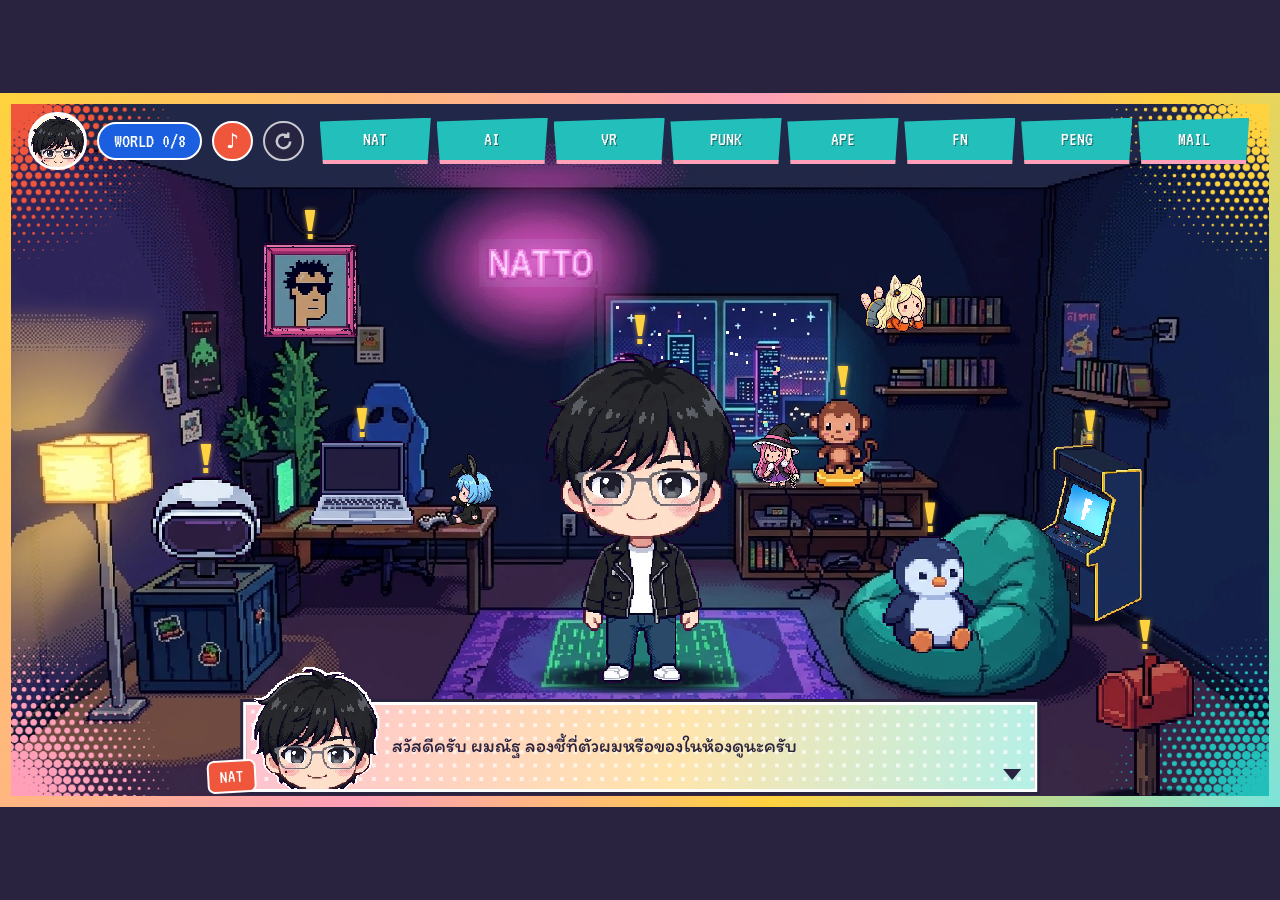
==== index.html @ f814a8f0 "Publish Natto Worlds portfolio Co-Authored-By: Claude Opus 5.5 <noreply@anthropic.com>" ====
<!doctype html><html lang="th"><head><meta charset="utf-8"><meta name="description" content="Natto Worlds พอร์ตโฟลิโอของณัฐวุฒิ กวางขุนทศ 3D Artist และ AI Creative ในรูปแบบห้องพิกเซลอาร์ต"><meta property="og:title" content="Natto Worlds"><meta property="og:description" content="พอร์ตโฟลิโอของณัฐ 3D Artist และ AI Creative"><meta property="og:image" content="https://nattawoot-kw.github.io/assets/pixel/room.jpg"><meta property="og:url" content="https://nattawoot-kw.github.io/"><meta name=viewport content="width=device-width,initial-scale=1,viewport-fit=cover"><style>:root{color-scheme:light;box-sizing:border-box;padding-top:env(safe-area-inset-top,0px);padding-bottom:env(safe-area-inset-bottom,0px)}html{scroll-padding-top:env(safe-area-inset-top,0px)}body{margin:0;padding:0;font:14px -apple-system,BlinkMacSystemFont,sans-serif;background:#fff;color:#000}img{max-width:100%}[hidden]:not([hidden=until-found i]){display:none!important}</style>
<title>Natto Worlds</title>
<link rel="preconnect" href="https://fonts.googleapis.com"><link rel="preconnect" href="https://fonts.gstatic.com" crossorigin><link rel="preload" as="image" href="assets/pixel/room.webp" fetchpriority="high">
<link rel="stylesheet" href="https://fonts.googleapis.com/css2?family=Pixelify+Sans:wght@500;700&family=VT323&family=Itim&family=Kanit:wght@400&display=swap">
<style>
/* Layout: one pixel room that never scrolls, dressed like a pastel visual novel: halftone frame, sticker tags, grid-paper menus. */
:root{
  color-scheme:light;
  --ink:#2a2340; --cream:#fff8e6; --grid:#ffe98f; --pink:#ff9fb8; --mint:#7fe3d8; --teal:#22bfbb; --sun:#ffd23f; --coral:#f0563c; --blue:#1a5fe0; --a:#22bfbb;
  --f-pixel:"Pixelify Sans","Itim",sans-serif; --f-tiny:"VT323","Itim",monospace; --f-ui:"Itim","Kanit",system-ui,sans-serif;
}
[data-world="about"]{--a:#1a5fe0}
[data-world="unity"]{--a:#17a58f}
[data-world="punk"]{--a:#e0348c}
[data-world="ape"]{--a:#d98a00}
[data-world="fn"]{--a:#1a5fe0}
[data-world="peng"]{--a:#17a58f}
[data-world="ai"]{--a:#f0563c}
[data-world="mail"]{--a:#e0348c}

*{box-sizing:border-box}
html,body{height:100%}
body{margin:0; background:var(--ink); color:var(--ink); font:400 15px/1.45 var(--f-ui); overflow:hidden; display:grid; place-items:center}
button{font:inherit; color:inherit; background:none; border:0; padding:0; cursor:pointer}
img,video{display:block; max-width:100%}
h1,h2,h3,p,ul,ol,figure{margin:0; padding:0}
ul,ol{list-style:none}
:focus-visible{outline:3px solid var(--blue); outline-offset:2px}
.sr{position:absolute; width:1px; height:1px; overflow:hidden; clip-path:inset(50%); white-space:nowrap}

/* ---------- room ---------- */
.screen{position:relative; width:min(100vw,calc(100dvh*1376/768)); aspect-ratio:1376/768; max-width:100%; container-type:inline-size}
.stage{position:absolute; inset:0; overflow:hidden; container-type:inline-size; background:var(--ink)}
.room{width:100%; height:100%; image-rendering:pixelated}
#things{position:absolute; inset:0; z-index:3; pointer-events:none}
#things .thing{pointer-events:auto}
.cam{position:absolute; inset:0; transform-origin:0 0; transition:transform .55s cubic-bezier(.3,.8,.3,1)}
.frame{position:absolute; inset:0; z-index:4; pointer-events:none; border:.9cqw solid; border-image:linear-gradient(120deg,var(--sun),var(--pink) 45%,var(--sun) 70%,var(--mint)) 1}
.dots{position:absolute; inset:0; pointer-events:none;
  background:var(--ht-tl) 0 0/15cqw 15cqw no-repeat,var(--ht-tr) 100% 0/15cqw 15cqw no-repeat,var(--ht-bl) 0 100%/15cqw 15cqw no-repeat,var(--ht-br) 100% 100%/15cqw 15cqw no-repeat}
.thing{position:absolute; left:calc(var(--x)/1280*100%); bottom:calc((1 - var(--y)/714.4)*100%); width:calc(var(--w)/1280*100%); transform:translateX(-50%); z-index:calc(var(--z,1))}
.thing:hover,.thing:focus-visible,.thing.on{z-index:6}
.thing .art{display:block; width:100%; height:auto; image-rendering:pixelated; transform-origin:50% 100%}
.thing:hover .body,.thing:focus-visible .body,.thing.on .body{animation:hop .42s steps(1) 1; filter:drop-shadow(2px 0 0 #fff) drop-shadow(-2px 0 0 #fff) drop-shadow(0 2px 0 #fff) drop-shadow(0 -2px 0 #fff)}
@keyframes hop{0%{transform:none}25%{transform:scale(1.08,.88)}55%{transform:scale(.95,1.1) translateY(-9%)}80%{transform:scale(1.03,.97)}100%{transform:none}}
.tag{position:absolute; left:50%; bottom:calc(100% + .6cqw); transform:translateX(-50%) rotate(-2deg); background:var(--coral); color:#fff; border:3px solid #fff; box-shadow:0 3px 0 var(--ink); border-radius:9px; font:400 max(16px,1.5cqw)/1.1 var(--f-tiny); padding:.3em .7em; white-space:nowrap; opacity:0; pointer-events:none}
.tag small{display:block; font:400 max(11px,.9cqw)/1.2 var(--f-ui)}
.thing:hover .tag,.thing:focus-visible .tag,.thing.on .tag{opacity:1}
.cam.zoom .thing.on .tag{opacity:0}
.thing.edge-r .tag{left:auto; right:0; transform:rotate(-2deg)}
.thing.edge-l .tag{left:0; transform:rotate(-2deg)}
.screen-ai{position:absolute; left:14%; right:14%; top:11%; height:53%; display:grid; place-items:center; font:700 max(14px,2.3cqw)/1 var(--f-pixel); color:var(--mint); opacity:0}
.thing:hover .screen-ai,.thing:focus-visible .screen-ai,.thing.on .screen-ai{opacity:1}
.hero{--z:3}
.thing[data-id="peng"]{--z:3}
.doll{position:absolute; left:calc(var(--x)/1280*100%); bottom:calc((1 - var(--y)/714.4)*100%); width:calc(var(--w)/1280*100%); height:auto; translate:-50% 0; z-index:2; pointer-events:none; image-rendering:pixelated}
.bag{position:absolute; left:73.765%; top:58.854%; width:9.884%; height:auto; z-index:2; pointer-events:none; image-rendering:pixelated}
/* seat objects in the room: floor shadows, room-matched light, mailbox mounted on the wall without its post */
.thing[data-id="fn"]::before,.thing[data-id="about"]::before,.thing[data-id="mail"]::before{content:""; position:absolute; left:-10%; right:-10%; bottom:-4%; height:11%; z-index:-1; pointer-events:none; background:radial-gradient(closest-side,#07071ad9 55%,#07071a00)}
.thing[data-id="mail"] .art{filter:brightness(.82) saturate(.9)}
.thing:focus{outline:none}
.body{position:relative; display:block; transform-origin:50% 100%}
.hero .frames{position:relative}
.lids{position:absolute; inset:0; pointer-events:none}
.hero .lids{animation:headbob 1.4s steps(1) infinite}
@keyframes headbob{0%{transform:none}25%{transform:translateY(.53%)}50%{transform:translateY(1.06%)}75%{transform:translateY(.53%)}}
.lid{position:absolute; left:var(--l); top:var(--t); width:var(--w); height:var(--h); background:var(--lid); border-bottom:max(1px,.17cqw) solid var(--ink); opacity:0; animation:wink var(--blink,3.7s) steps(1) infinite}
@keyframes wink{0%,90%,95%,100%{opacity:0}91%,94%{opacity:1}}
.thing[data-id="peng"]{--lid:#d7e8f8; --blink:3.3s; --fidget:waddle; --beat:1.2s}
.thing[data-id="ape"]{--lid:#eaa181; --blink:4.3s; --fidget:sway; --beat:1.4s}
.thing[data-id="about"]{--lid:#fbdcc8; --blink:3.9s; --fidget:bob; --beat:1.4s}
.thing[data-id="unity"]{--fidget:float; --beat:1.4s}
.thing[data-id="punk"]{--fidget:swing; --beat:1.4s}
.thing[data-id="punk"] .body{transform-origin:50% 0}
.thing[data-id="about"] .lid{border-radius:0 0 50% 50%/0 0 70% 70%}
.thing[data-id="fn"]{--fidget:rattle; --beat:.7s}
.thing[data-id="mail"]{--fidget:wobble; --beat:1.4s}
/* when the camera lands, each object fidgets in its own way */
.cam.zoom .thing.on .body{animation:hop .42s steps(1) 1,var(--fidget,bob) var(--beat,1.4s) steps(1) .42s infinite}
@keyframes bob{0%{transform:none}25%{transform:scale(1.015,.975)}50%{transform:scale(1.03,.95)}75%{transform:scale(1.015,.975)}}
@keyframes waddle{0%{transform:rotate(-5deg) scale(1.02,.97)}25%{transform:translateY(-4%)}50%{transform:rotate(5deg) scale(1.02,.97)}75%{transform:translateY(-4%)}}
@keyframes sway{0%{transform:rotate(-3deg) scale(1.02,.97)}25%{transform:none}50%{transform:rotate(3deg) scale(1.02,.97)}75%{transform:none}}
@keyframes float{0%{transform:none}25%{transform:translateY(-3%)}50%{transform:translateY(-6%)}75%{transform:translateY(-3%)}}
@keyframes swing{0%{transform:rotate(-2deg)}25%{transform:none}50%{transform:rotate(2deg)}75%{transform:none}}
@keyframes rattle{0%{transform:none}25%{transform:translateX(-.8%)}50%{transform:none}75%{transform:translateX(.8%)}}
@keyframes wobble{0%{transform:rotate(-3deg)}25%{transform:none}50%{transform:rotate(3deg)}75%{transform:none}}
.hero .frames{display:block; overflow:hidden}
.hero .frames img{width:400%; height:auto; max-width:none; image-rendering:pixelated; animation:idle 1.4s steps(4) infinite}
@keyframes idle{to{transform:translateX(-100%)}}

/* living room: neon breath, city lights, the lamp switch and the sign that must not be touched */
.fx{position:absolute; inset:0; z-index:2; pointer-events:none}
.crop{position:absolute; background-image:url(assets/pixel/room.webp); background-repeat:no-repeat; image-rendering:pixelated}
.neon{mix-blend-mode:screen; animation:neon 5s ease-in-out infinite}
.halo{position:absolute; left:32%; top:12%; width:20%; height:24%; background:radial-gradient(closest-side,#ff5fd0a6,#ff5fd000); mix-blend-mode:screen; animation:neon 5s ease-in-out infinite}
@keyframes neon{0%,100%{opacity:.25}45%{opacity:1}50%{opacity:.55}54%{opacity:1}}
.tw{position:absolute; animation:tw var(--d) steps(1) var(--o) infinite}
.star{width:.22%; height:.4%; background:#fff; animation-name:star; animation-timing-function:ease-in-out}
@keyframes tw{0%,100%{opacity:1}60%{opacity:.1}}
@keyframes star{0%,100%{opacity:.15}50%{opacity:1}}
/* the floor lamp's light on the wall: soft-edged and slowly swaying, it breathes in opacity to draw the eye to the switch */
.lampfx{position:absolute; inset:0; z-index:2; pointer-events:none; mix-blend-mode:screen; filter:blur(.7cqw); transform-origin:7.4% 52.5%; animation:lampsway 6s ease-in-out infinite}
.lampfx i{position:absolute; inset:0; clip-path:var(--c); background:radial-gradient(ellipse 24% 42% at 7.4% 52.5%,#ffc76ee0,#ff9d3c70 55%,#ff9d3c00); opacity:.45; animation:lampbreathe 4.4s ease-in-out infinite}
.l-up{--c:polygon(0 30.6%,12% 31.4%,6.8% 47.6%,0 48.2%)}
.l-dn{--c:polygon(5.2% 58.2%,8.6% 58.8%,1.6% 82%,0 84%,0 65%)}
@keyframes lampsway{0%,100%{transform:rotate(-1.6deg)}50%{transform:rotate(1.6deg) scale(1.02)}}
@keyframes lampbreathe{0%,100%{opacity:.25}50%{opacity:.65}}
.cam.off .lampfx{display:none}
.dark-room{position:absolute; inset:0; z-index:4; background:#02030f; opacity:0; pointer-events:none; --m:radial-gradient(ellipse 10% 11% at 42.2% 24%,#0000 62%,#000); -webkit-mask:var(--m); mask:var(--m)}
.cam.off .dark-room{opacity:.96}
/* in the dark a note stays by the lamp until the visitor switches it back on */
.lamp-hint{display:none; position:absolute; z-index:5; left:1.8%; bottom:55%; max-width:27%; padding:.45em .75em; background:var(--sun); color:var(--ink); border:2px solid #fff; border-radius:8px; font:400 max(12px,1.35cqw)/1.25 var(--f-ui); pointer-events:none; animation:hintglow 2.4s ease-in-out infinite}
.lamp-hint::after{content:""; position:absolute; left:22%; top:100%; border-inline:7px solid #0000; border-top:9px solid var(--sun)}
.cam.off .lamp-hint{display:block}
@keyframes hintglow{0%,100%{opacity:1; box-shadow:0 0 0 0 #ffd23f00}50%{opacity:.82; box-shadow:0 0 1.6cqw .2cqw #ffd23f99}}
#lamp:focus-visible{outline:none}
.hot{position:absolute; z-index:6; padding:0; background:none; border:0; cursor:pointer}
.tears{display:none; position:absolute; inset:0; pointer-events:none}
.tears i{position:absolute; top:46%; width:5%; height:5%; background:#7fd4ff; box-shadow:0 0 0 1px #1a5fe0; animation:tear .9s steps(5) infinite}
.tears i:first-child{left:27%}
.tears i:last-child{left:68%; animation-delay:.35s}
@keyframes tear{from{transform:none; opacity:1}to{transform:translateY(320%); opacity:0}}
.hero.cry .tears{display:block}
/* moods: hand-drawn eyes and mouth over the sprite, which itself never changes */
.hero .lids::after,.vn-face::after,.hud .face::after{content:""; position:absolute; inset:0; image-rendering:pixelated; background:var(--mood,none) 0 0/100% 100% no-repeat; display:none}
:root[data-mood] .hero .lids::after,:root[data-mood] .vn-face::after,:root[data-mood] .hud .face::after{display:block}
:root[data-mood] .hero .lid{display:none}
:root[data-mood=joy]{--mood:url(assets/pixel/face-joy.png)}
:root[data-mood=cry]{--mood:url(assets/pixel/face-cry.png)}
:root[data-mood=shock]{--mood:url(assets/pixel/face-shock.png)}
:root[data-mood=scared]{--mood:url(assets/pixel/face-scared.png)}
:root[data-mood=scared] .hero .body{animation:rattle .24s steps(2) infinite}
/* eyes that watch the pointer, in layers: the sprite's eye with a clean white, then its iris sliding inside a mask of the eye opening, so it passes behind the lid */
.eyes{position:absolute; inset:0; pointer-events:none}
.vn-face .eyes{inset:auto; left:0; top:0; width:calc(178%*214/377); height:178%}
.eye{position:absolute; top:37.93%; height:7.16%; background:var(--w) 0 0/100% 100% no-repeat; image-rendering:pixelated}
.eye u{position:absolute; inset:0; -webkit-mask:var(--m) 0 0/100% 100% no-repeat; mask:var(--m) 0 0/100% 100% no-repeat}
.eye b{position:absolute; inset:0; background:var(--i) 0 0/100% 100% no-repeat; image-rendering:pixelated; transform:translate(calc(var(--ex,0)*var(--sx)),calc(var(--ey,0)*3.7%)); transition:transform .1s linear}
.eye.l{left:23.36%; width:19.63%; --sx:7.14%; --w:url(assets/pixel/eye-l.png); --i:url(assets/pixel/iris-l.png); --m:url(assets/pixel/mask-l.png)}
.eye.r{left:57.94%; width:20.56%; --sx:6.82%; --w:url(assets/pixel/eye-r.png); --i:url(assets/pixel/iris-r.png); --m:url(assets/pixel/mask-r.png)}
:root[data-mood] .eyes{display:none}
:root[data-mood=shock] .hero .body{animation:rattle .12s steps(2) infinite}
.snd.re{background:var(--ink); opacity:.75}
.snd.re svg{display:block; width:62%; height:62%; margin:auto}
#askRe{flex:none; width:34px; background:var(--ink); padding:0; display:grid; place-items:center; clip-path:none}
#askRe svg{width:18px; height:18px}
.vn-face::after{background-size:auto 178%}
.hud .face{position:relative}
.hud .face::after{background-size:auto 180%}
.hero.joy .body{animation:joy .5s steps(2) infinite}
@keyframes joy{50%{transform:translateY(-7%)}}
.ask{position:absolute; z-index:7; right:calc(50% + 8.5cqw); top:29%; width:min(44%,300px); display:grid; gap:8px; padding:10px 12px; background:#fff; color:var(--ink); border:3px solid var(--ink); box-shadow:0 4px 0 #2a234099; font-size:max(13px,1.25cqw); line-height:1.35}
.ask::after{content:""; position:absolute; left:100%; top:34%; border-block:7px solid #0000; border-left:11px solid var(--ink)}
.ask div{display:flex; gap:8px}
.ask button{flex:1; padding:5px 0 7px; color:#fff; font:400 max(15px,1.4cqw)/1 var(--f-tiny); clip-path:polygon(0 8%,100% 0,96% 100%,4% 100%)}
#askYes{background:var(--teal); box-shadow:inset 0 -3px 0 var(--sun)}
#askNo{background:var(--coral); box-shadow:inset 0 -3px 0 var(--ink)}
.boom{position:absolute; inset:0; z-index:9; display:grid; place-content:center; justify-items:center; gap:6px; overflow:hidden; background:#fff; animation:flash .5s steps(4) forwards; color:#fff; text-align:center}
@keyframes flash{to{background:#0a0614}}
.boom b{position:absolute; left:42.5%; top:24%; width:var(--s); height:var(--s); background:var(--c); animation:fly 1s cubic-bezier(.2,.7,.3,1) forwards}
@keyframes fly{to{transform:translate(var(--x),var(--y)) rotate(200deg); opacity:0}}
.boom h2{font:700 max(38px,7cqw)/1 var(--f-pixel); color:var(--coral); text-shadow:3px 3px 0 #fff; opacity:0; animation:over .3s .7s steps(3) forwards}
.boom p{font:400 max(16px,1.5cqw)/1 var(--f-tiny); opacity:0; animation:over .3s 2.9s steps(3) forwards}
.boom .tease{max-width:88%; font:400 max(15px,2cqw)/1.35 var(--f-ui); color:var(--sun); animation-delay:1.1s}
@keyframes over{to{opacity:1}}
.stage.shake{animation:shake .5s steps(8)}
@keyframes shake{20%{transform:translate(-1.2%,.8%)}40%{transform:translate(1.2%,-.9%)}60%{transform:translate(-.8%,-.6%)}80%{transform:translate(.8%,.6%)}}
/* ---------- HUD, menu, dialogue ---------- */
.topbar{position:absolute; z-index:6; left:2.2%; right:2.4%; top:2.6%; display:flex; align-items:center; gap:1.2cqw; transition:left .22s steps(6),right .22s steps(6)}
.hud{flex:none; display:flex; align-items:center; gap:.5em; font:400 max(17px,1.6cqw)/1 var(--f-tiny); color:#fff; pointer-events:none}
.hud .face{width:4.6cqw; height:4.6cqw; min-width:34px; min-height:34px; border-radius:50%; border:3px solid #fff; background:var(--cream) url(assets/pixel/hero.webp) 0 0/auto 180% no-repeat; image-rendering:pixelated; overflow:hidden}
.hud span{background:var(--blue); border:2px solid #fff; border-radius:99px; padding:.35em .7em}
.snd{pointer-events:auto; flex:none; width:3.2cqw; height:3.2cqw; min-width:30px; min-height:30px; padding:0; border-radius:50%; background:var(--coral); color:#fff; border:2px solid #fff; font:400 max(17px,1.6cqw)/1 var(--f-ui)}
.snd[aria-pressed="false"]{background:var(--ink); color:#fff; text-decoration:line-through}
.roster{flex:1; min-width:0; display:grid; grid-template-columns:repeat(8,minmax(0,1fr)); gap:.45cqw}
.roster button{position:relative; background:var(--teal); color:#fff; font:400 max(16px,1.55cqw)/1 var(--f-tiny); padding:.62em .1em .72em; white-space:nowrap; clip-path:polygon(0 8%,100% 0,97% 100%,3% 100%); box-shadow:inset 0 -4px 0 var(--pink); text-shadow:1px 1px 0 #0d6e6c}
.roster button:hover,.roster button.on{background:var(--blue); box-shadow:inset 0 -4px 0 var(--sun); text-shadow:none}
.say{position:absolute; z-index:4; left:50%; bottom:2.2%; transform:translateX(-50%); width:62%; min-height:7cqw; padding:.7cqw 3cqw .7cqw 11.4cqw; display:flex; align-items:center;
  border:3px solid #fff; box-shadow:0 0 0 3px var(--ink); font-size:max(14px,1.5cqw); line-height:1.4;
  background:radial-gradient(circle,#ffffffb0 22%,#0000 25%) 0 0/1.05cqw 1.05cqw,linear-gradient(100deg,#ffc2d1,#ffe5ad 55%,#b5f0e8); transition:left .22s steps(6)}
.vn-face{position:absolute; left:.6cqw; bottom:0; width:9.6cqw; height:9.6cqw; background:url(assets/pixel/hero.webp) 0 0/auto 178% no-repeat; image-rendering:pixelated; animation:none; filter:drop-shadow(2px 0 0 #fff) drop-shadow(-2px 0 0 #fff) drop-shadow(0 -2px 0 #fff); pointer-events:none}
.vn-name{position:absolute; right:calc(100% - 10px); bottom:-4px; transform:rotate(-3deg); background:var(--coral); color:#fff; border:2px solid #fff; border-radius:7px; font:400 max(16px,1.5cqw)/1 var(--f-tiny); padding:.25em .55em}
.vn-next{position:absolute; right:1cqw; bottom:.7cqw; border-top:.9cqw solid var(--ink); border-inline:.75cqw solid #0000; animation:blink 1s steps(2) infinite}
@keyframes blink{50%{opacity:0}}
.screen[data-side] .hud{display:none}
.screen[data-side="left"] .say{left:auto; right:1.5%; transform:none; width:calc(100% - max(43.2%,412px) - 3%)}
.screen[data-side="left"] .topbar{left:max(45%,420px)}
.screen[data-side="right"] .say{left:max(3.5%,44px); transform:none; width:calc(100% - max(43.2%,412px) - max(5%,58px))}
.screen[data-side="right"] .topbar{left:2.4%; right:max(45%,420px)}

/* ---------- menus: grid paper ---------- */
.panel{position:absolute; z-index:7; top:2.6%; bottom:2.6%; width:max(42%,400px); max-width:100%; container-type:size; color:var(--ink); display:flex; isolation:isolate; background:var(--ink); clip-path:var(--shape); transition:transform .22s steps(6),visibility .22s}
.panel::before,.panel::after{content:""; position:absolute; z-index:-1; clip-path:var(--shape)}
.panel::before{inset:3px; background:#fff}
.panel::after{inset:7px; background:linear-gradient(var(--grid) 1px,#0000 1px) 0 0/16px 16px,linear-gradient(90deg,var(--grid) 1px,#0000 1px) 0 0/16px 16px,var(--cream)}
.sheet{flex:1; min-width:0; min-height:0; display:flex; flex-direction:column; gap:8px; overflow:hidden auto; scrollbar-width:thin; padding-block:clamp(14px,3.6cqh,26px) clamp(12px,3.2cqh,24px)}
.panel.left{--shape:polygon(0 0,100% 18px,calc(100% - 38px) 100%,0 calc(100% - 14px)); left:1.2%; transform:translateX(-112%)}
.panel.right{--shape:polygon(0 18px,100% 0,100% calc(100% - 14px),38px 100%); right:1.2%; transform:translateX(112%)}
.panel.left .sheet{padding-inline:16px 50px}
.panel.right .sheet{padding-inline:50px 16px}
.panel:not(.open){visibility:hidden}
.panel.open{transform:none}
.panel header{display:grid; grid-template-columns:1fr auto; gap:0 10px; align-items:start; flex:none}
.panel .eyebrow{font:400 .95rem/1.2 var(--f-ui); color:var(--a)}
.panel h2{font:700 clamp(1.7rem,8cqw,2.4rem)/1 var(--f-pixel); color:var(--a); text-shadow:2px 2px 0 #fff,3px 3px 0 var(--ink); text-wrap:balance}
.close{grid-row:1/3; grid-column:2; font:400 1.25rem/1 var(--f-tiny); width:34px; height:34px; background:var(--coral); color:#fff; border:2px solid #fff; box-shadow:0 0 0 2px var(--ink)}
.lede{font-size:.95rem; line-height:1.4; flex:none}
.grid{display:grid; grid-template-columns:1fr 1fr; grid-auto-rows:minmax(0,1fr); gap:8px; flex:1 1 0; min-height:0}
.work{position:relative; overflow:hidden; background:var(--ink); text-align:left; min-height:0; filter:drop-shadow(0 3px 0 #2a234066)}
/* pixel frame per world: nine-slice, so corners keep their art at any tile shape */
.work::after{content:""; position:absolute; inset:0; pointer-events:none; border:clamp(16px,5.2cqmin,24px) solid; border-image:var(--frame) var(--cut); image-rendering:pixelated}
[data-world="about"]{--frame:url(assets/frames/about.webp); --cut:68}
[data-world="ai"]{--frame:url(assets/frames/ai.webp); --cut:72}
[data-world="ape"]{--frame:url(assets/frames/ape.webp); --cut:78}
[data-world="fn"]{--frame:url(assets/frames/fn.webp); --cut:62}
[data-world="peng"]{--frame:url(assets/frames/peng.webp); --cut:50}
[data-world="punk"]{--frame:url(assets/frames/punk.webp); --cut:58}
[data-world="unity"]{--frame:url(assets/frames/unity.webp); --cut:56}
.work video{opacity:0}
.work video.on{opacity:1}
/* the picture fills the frame opening edge to edge */
.work img,.work video{position:absolute; inset:clamp(15px,5cqmin,23px); width:calc(100% - 2*clamp(15px,5cqmin,23px)); height:calc(100% - 2*clamp(15px,5cqmin,23px)); max-width:none; object-fit:cover}
.work span{position:absolute; z-index:1; left:50%; bottom:2px; translate:-50% 0; max-width:calc(100% - 28px); overflow:hidden; text-overflow:ellipsis; white-space:nowrap; color:#fff; font-size:.8rem; line-height:1.3; padding:1px 3px; text-shadow:-1.5px 0 0 #000,1.5px 0 0 #000,0 -1.5px 0 #000,0 1.5px 0 #000,-1.5px -1.5px 0 #000,1.5px -1.5px 0 #000,-1.5px 1.5px 0 #000,1.5px 1.5px 0 #000}
.grid .work:first-child:nth-last-child(odd){grid-column:1/-1}
.work:hover{transform:rotate(-1deg)}
.work i{position:absolute; z-index:1; right:26px; top:26px; font:400 1rem/1 var(--f-tiny); font-style:normal; background:var(--coral); color:#fff; padding:3px 6px}
.pager{display:flex; flex:none; justify-content:center; align-items:center; gap:14px; font:400 1.2rem/1 var(--f-tiny)}
.pager button,.copy{background:var(--teal); color:#fff; font:400 1.3rem/1 var(--f-tiny); clip-path:polygon(0 8%,100% 0,96% 100%,4% 100%); box-shadow:inset 0 -4px 0 var(--pink)}
.pager button{width:44px; height:34px}
.pager button:disabled{opacity:.35; cursor:default}
.chips{display:flex; flex:none; flex-wrap:wrap; gap:5px}
.chips li{background:#fff; border:2px solid var(--ink); border-radius:99px; padding:0 9px; font-size:.82rem}
.draft{font-size:.8rem; opacity:.75; flex:none}
.tabs{display:grid; grid-template-columns:repeat(5,minmax(0,1fr)); gap:3px; flex:none}
.tabs button{padding:6px 1px 8px; font-size:.84rem; white-space:nowrap; background:var(--teal); color:#fff; clip-path:polygon(0 8%,100% 0,97% 100%,3% 100%); box-shadow:inset 0 -4px 0 var(--pink)}
.tabs button[aria-selected="true"]{background:var(--blue); box-shadow:inset 0 -4px 0 var(--sun)}
.tab{display:flex; flex-direction:column; gap:8px; flex:1 1 0; min-height:0}
/* character map: a blueprint data sheet; three columns so labels can never collide, lines measured from the rendered layout */
.cmap{position:relative; flex:1 1 0; min-height:0; display:grid; grid-template-columns:minmax(0,1fr) minmax(0,28%) minmax(0,1fr); gap:5px; padding:7px 8px; container-type:inline-size; overflow:hidden; box-shadow:0 0 0 2px var(--ink); color:#fff; background:linear-gradient(#ffffff2e 1px,#0000 1px) 0 0/100% 25%,linear-gradient(90deg,#ffffff2e 1px,#0000 1px) 0 0/12.5% 100%,linear-gradient(#ffffff14 1px,#0000 1px) 0 0/100% 5%,linear-gradient(90deg,#ffffff14 1px,#0000 1px) 0 0/2.5% 100%,#2b50a8}
.cmap>svg{position:absolute; inset:0; width:100%; height:100%; pointer-events:none}
.cmap polyline{fill:none; stroke:#fff; stroke-width:1.5; vector-effect:non-scaling-stroke}
.cmap .pt{position:absolute; width:5px; height:5px; translate:-50% -50%; border-radius:50%; background:#fff}
.cmap .tag{position:absolute; left:9px; top:5px; font:400 .85rem/1 var(--f-tiny); letter-spacing:.06em}
.figbox{position:relative; min-width:0; min-height:0}
.fig{position:absolute; inset:0; width:100%; height:100%; max-width:none; object-fit:contain; filter:drop-shadow(2px 0 #fff) drop-shadow(-2px 0 #fff) drop-shadow(0 2px #fff) drop-shadow(0 -2px #fff)}
.tl{position:relative; display:flex; flex-direction:column; justify-content:space-around; gap:4px; min-width:0; padding-top:12px}
.st{display:grid; grid-template-columns:auto minmax(0,1fr); gap:1px 5px; align-items:center; padding-bottom:3px; border-bottom:1.5px solid #fff; font-size:clamp(.66rem,3.1cqw,.78rem); line-height:1.2}
.st b{font-weight:400; font-size:clamp(.74rem,3.6cqw,.92rem); line-height:1.1; white-space:nowrap}
.st p{grid-column:1/-1; opacity:.94; white-space:nowrap}
.st svg,.st img,.st .mono{display:block; width:20px; height:20px; filter:drop-shadow(1.5px 0 #fff) drop-shadow(-1.5px 0 #fff) drop-shadow(0 1.5px #fff) drop-shadow(0 -1.5px #fff)}
.st img{object-fit:contain}
.st .mono{display:grid; place-items:center; background:var(--ink); color:#fff; font:400 1rem/1 var(--f-tiny); font-style:normal}
/* profile tab: the head panel beside the stats */
.sheetrow{display:grid; grid-template-columns:minmax(0,40%) minmax(0,1fr); gap:10px; flex:none; align-items:start}
.sheetrow .stats{grid-template-columns:repeat(2,minmax(0,1fr)); min-width:0}
.sheetrow .stats div{padding:0 7px; min-width:0; font-size:.8rem}
.sheetrow .stats b{font-size:1.25rem; line-height:1.5}
.shot{aspect-ratio:596/768; background:url(assets/nat-sheet-mirrored.jpg) 0 0/230.87% auto no-repeat; box-shadow:0 0 0 2px var(--ink); rotate:-1.5deg}
.tools img{object-fit:contain}
.tools .mono{display:grid; place-items:center; background:var(--ink); color:#fff; font:400 1.1rem/1 var(--f-tiny); font-style:normal}
.stats{display:grid; grid-template-columns:repeat(3,1fr); gap:5px; flex:none}
.stats div{background:#fff; border:2px solid var(--ink); border-radius:8px; padding:0 8px; display:flex; justify-content:space-between; align-items:center; gap:6px; font-size:.84rem}
.stats b{font:400 1.4rem/1.25 var(--f-tiny); color:var(--blue); white-space:nowrap}
.stats small{font:400 .8rem/1 var(--f-ui); margin-left:3px}
.likes{display:grid; gap:3px; font-size:1.04rem; line-height:1.3}
.likes b{color:var(--coral); font-weight:400}
.radar{position:relative; background:#fff; border:3px solid var(--ink); padding:4px; flex:1 1 0; min-height:0; display:grid; place-items:center}
.radar{overflow:hidden}
.radar svg{position:absolute; inset:4px; display:block; width:calc(100% - 8px); height:calc(100% - 8px)}
.radar .ring{fill:none; stroke:var(--ink); stroke-opacity:.2}
.radar .area{fill:var(--pink); fill-opacity:.55; stroke:var(--coral); stroke-width:3; stroke-linejoin:round}
.radar .dot{fill:var(--coral); stroke:#fff; stroke-width:2; pointer-events:none}
.radar .hit{fill:transparent; cursor:pointer; outline:none}
.radar .hit:focus-visible{stroke:var(--blue); stroke-width:2}
.radar text{fill:var(--ink); font-family:var(--f-ui); font-size:16px}
.radar text.v{font-family:var(--f-tiny); font-weight:400; font-size:20px; fill:var(--blue)}
.radar .tip{position:absolute; z-index:2; left:0; top:0; max-width:190px; background:var(--ink); color:#fff; padding:5px 9px; font-size:.82rem; line-height:1.3; pointer-events:none}
.path{display:grid; grid-template-columns:1fr 1fr; gap:4px 10px; flex:none}
.path li{font-size:.92rem; line-height:1.25}
.path span,.quest span{display:block; font:400 .9rem/1.25 var(--f-ui); color:var(--a)}
.quest{background:#fff; border:2px solid var(--ink); padding:3px 9px; font-size:.84rem; line-height:1.22; flex:none}
.quest b{display:block; font-weight:400; font-size:.96rem}
/* contact: an airmail letter with the mailbox as its stamp */
.letter{position:relative; flex:1 0 auto; display:flex; flex-direction:column; gap:10px; background:#fff; padding:14px 16px; border:9px solid; border-image:repeating-linear-gradient(135deg,var(--coral) 0 14px,#fff 14px 24px,var(--blue) 24px 38px,#fff 38px 48px) 9}
.letter .lede{padding-right:92px; min-height:88px}
.stamp{position:absolute; right:12px; top:12px; width:78px; padding:6px 6px 3px; background:var(--cream); border:2px dashed var(--ink); transform:rotate(3deg); font:400 .92rem/1 var(--f-tiny); text-align:center; color:var(--a)}
.stamp img{width:100%; height:58px; object-fit:contain; image-rendering:pixelated}
.offers{display:grid; gap:6px; flex:1 0 auto; align-content:space-evenly}
.offers li{display:grid; gap:0; padding-bottom:6px; border-bottom:2px dotted #2a234055; font-size:.84rem; line-height:1.3}
.offers b{font:400 1.05rem/1.3 var(--f-ui); color:var(--a)}
.contacts{display:grid; grid-template-columns:repeat(2,minmax(0,1fr)); gap:4px 12px; font-size:.86rem; line-height:1.25}
.contacts li{display:flex; gap:7px; align-items:center; min-width:0}
.contacts svg{flex:none; width:22px; height:22px}
.contacts b{flex:none; font-weight:400; color:var(--a)}
.contacts a,.contacts span{min-width:0; overflow-wrap:anywhere; color:var(--ink); user-select:all}
.letter-to{display:flex; flex-wrap:wrap; align-items:center; gap:8px; margin-top:auto}
.mail-addr{font-size:1.2rem; user-select:all; background:var(--cream); border:2px solid var(--ink); padding:4px 10px; width:fit-content; max-width:100%; overflow-wrap:anywhere}
/* quest markers: a world keeps its marker until the visitor opens it */
.pin{position:absolute; left:50%; bottom:calc(100% + .3cqw); translate:-50% 0; width:max(8px,.85cqw); height:max(22px,2.3cqw); filter:drop-shadow(0 0 .2cqw #ffd23fb3); pointer-events:none; animation:pin 2.6s ease-in-out infinite}
.pin::before,.pin::after{content:""; position:absolute; left:50%; translate:-50% 0; background:var(--sun)}
.pin::before{top:0; width:100%; height:72%; clip-path:polygon(0 0,100% 0,68% 100%,32% 100%)}
.pin::after{bottom:0; width:42%; height:19%}
@keyframes pin{0%,100%{opacity:1}50%{opacity:.6}}
.thing:hover .pin,.thing:focus-visible .pin,.cam.zoom .pin,.thing.seen .pin{display:none}
.roster button.seen:not(.on):not(:hover){box-shadow:inset 0 -4px 0 var(--mint)}
.copy{align-self:start; padding:9px 16px 11px}

/* short screens: drop the eyebrow and tighten so menus still fit without a scrollbar */
@container (max-height:430px){
  .panel .chips{display:none}
}
@container (max-height:640px){
  .letter{gap:5px; padding:6px 10px}
  .letter .lede{min-height:0; padding-right:66px; font-size:.82rem}
  .stamp{width:56px; top:6px; right:6px; padding:3px 3px 1px; font-size:.72rem}
  .stamp img{height:30px}
  .offers{gap:2px}
  .offers li{padding-bottom:2px; font-size:.74rem}
  .offers b{font-size:.84rem; line-height:1.15}
  .mail-addr{font-size:1rem; padding:2px 8px}
  .copy{padding:5px 10px 7px}
  .contacts{font-size:.74rem; gap:1px 8px}
}
@container (max-height:540px){
  .panel .eyebrow{display:none}
  .stats b{font-size:1.4rem; line-height:1.15}
  .likes,.quest,.path li{font-size:.84rem}
  .quest{padding:1px 8px; font-size:.78rem}
  .quest b{font-size:.82rem}
  .tab .lede{font-size:.84rem; line-height:1.3}
}
/* ---------- viewer ---------- */
.view{position:absolute; inset:0; z-index:8; background:#2a2340e6; display:grid; grid-template-rows:1fr auto; gap:6px; padding:12px; place-items:center}
.view img,.view video{max-width:100%; max-height:100%; min-height:0; object-fit:contain}
.view .stagebox{min-height:0; height:100%; width:100%; display:grid; place-items:center}
.view .bar{display:flex; gap:10px; align-items:center; font-size:1rem; color:#fff}
.view .bar button,.view .bar a{background:var(--teal); text-decoration:none; color:#fff; padding:6px 12px 8px; font:400 1.2rem/1 var(--f-tiny); clip-path:polygon(0 8%,100% 0,96% 100%,4% 100%)}

/* ---------- phones in portrait: room on top, dialogue and menu below ---------- */
@media (max-aspect-ratio:1/1){
  body{display:flex; flex-direction:column; align-items:stretch; justify-content:flex-start; background:var(--cream)}
  .screen{width:100%; position:static; display:contents}
  .stage{position:relative; inset:auto; width:100%; aspect-ratio:1376/768; flex:none}
  .topbar{display:contents}
  .hud{position:absolute; z-index:5; left:10px; top:calc(10px + env(safe-area-inset-top,0px))}
  .say{order:2}
  .roster{order:3}
  .screen[data-side] .hud{display:flex}
  .screen[data-side] .say{left:auto; right:auto; width:auto}
  .lamp-hint{bottom:50%; max-width:48%; font-size:11px}
  .ask{top:26%; right:auto; left:6px; width:calc(50% - 42px); padding:6px 8px; gap:5px}
  .say{position:relative; left:auto; bottom:auto; transform:none; width:auto; min-height:110px; margin:14px max(16px,env(safe-area-inset-right,0px)) 44px; padding:10px 14px 10px 98px; font-size:1rem}
  .vn-face{left:4px; width:84px; height:84px}
  .vn-name{left:4px; right:auto; top:calc(100% - 10px); bottom:auto}
  .vn-next{right:10px; bottom:8px; border-top-width:9px; border-inline-width:7px}
  .roster{flex:none; grid-template-columns:repeat(4,1fr); gap:6px; margin:0 max(16px,env(safe-area-inset-right,0px))}
  .roster button{padding:.8em .2em .9em; font-size:1.2rem}
  .panel{position:fixed; inset:calc(55.8vw + env(safe-area-inset-top,0px)) 0 0 0; z-index:9; width:auto}
  .panel.left,.panel.right{--shape:polygon(0 16px,100% 0,100% 100%,0 100%)}
  .tab{flex:1 0 auto}
  .tab .radar{flex:1 0 320px}
  .tab .grid{flex:1 0 300px}
  .cmap{flex:1 0 420px}
  .panel.left .sheet,.panel.right .sheet{padding:28px max(16px,env(safe-area-inset-right,0px)) calc(14px + env(safe-area-inset-bottom,0px)) max(16px,env(safe-area-inset-left,0px))}
  .panel.left,.panel.right{left:0; right:0; transform:translateY(105%)}
  .panel.open{transform:none}
  .view{position:fixed; z-index:10}
}
@media (prefers-reduced-motion:reduce){
  .hero .frames img,.body,.lid,.lids,.vn-next,.pin,.neon,.halo,.tw,.stage.shake,.boom b,.lampfx,.lampfx i,.lamp-hint{animation:none!important}
  .boom b{display:none}
  .panel,.say,.roster,.cam{transition:none}
}
</style>

</head><body>
<main class="screen">
  <div class="stage">
    <div class="cam" id="cam">
      <img class="room" src="assets/pixel/room.webp" width="1376" height="768" fetchpriority="high" alt="ห้องทำงานเกมเมอร์แบบพิกเซลอาร์ต มีป้ายไฟ NATTO และหน้าต่างเมืองกลางคืน">
      <div class="lampfx" aria-hidden="true"><i class="l-up"></i><i class="l-dn"></i></div>
      <div class="dots" aria-hidden="true"></div>
      <div class="dark-room" aria-hidden="true"></div>
      <div class="fx" id="fx" aria-hidden="true"></div>
      <p class="lamp-hint" aria-hidden="true">มืดจัง... กดโคมเปิดไฟให้หน่อยนะครับ</p>
      <button class="hot" id="lamp" style="left:2.6%;top:46.5%;width:9.6%;height:11.5%" aria-label="สวิตช์โคมไฟ"></button>
      <button class="hot" id="sign" style="left:37.4%;top:20%;width:9.6%;height:7.4%" aria-label="ป้ายไฟ NATTO"></button>
      <div id="things"></div>
    </div>
    <div class="frame" aria-hidden="true"></div>
  </div>
  <div class="say"><div class="vn-face" aria-hidden="true"></div><span class="vn-name">NAT</span><p id="say" aria-hidden="true"></p><i class="vn-next" aria-hidden="true"></i><p class="sr" id="sayLive" aria-live="polite"></p></div>
  <div class="topbar">
    <div class="hud"><div class="face" aria-hidden="true"></div><span id="world">WORLD 0/8</span><button class="snd" id="snd" aria-pressed="true" aria-label="เปิดหรือปิดเพลงและเสียง">&#9834;</button><button class="snd re" id="re" aria-label="เริ่มใหม่" title="เริ่มใหม่"><svg viewBox="0 0 24 24" aria-hidden="true"><path fill="none" stroke="currentColor" stroke-width="2.6" d="M19 12a7 7 0 1 1-2.1-5M17 2.5V7h-4.5"/></svg></button></div>
    <nav class="roster" id="roster" aria-label="เลือกผลงาน"></nav>
  </div>
  <section class="panel left" id="pHero" data-world="about" aria-label="ประวัติของณัฐ"><div class="sheet"></div></section>
  <section class="panel right" id="pWork" aria-label="ผลงาน"><div class="sheet"></div></section>
  <div class="view" id="view" hidden></div>
</main>

<script>
const IDLE="สวัสดีครับ ผมณัฐ ลองชี้ที่ตัวผมหรือของในห้องดูนะครับ";
const A=n=>`assets/${n}`;
const W=[
  {id:"about",nav:"NAT",x:640,y:590,w:190,hero:1,label:"NAT",sub:"3D Artist · Game Creator",line:"ตัวผมเอง กดที่ตัวผมเพื่ออ่านประวัติได้เลย"},
  {id:"ai",nav:"AI",art:"laptop",x:362,y:432,w:105,label:"AI STUDIO",sub:"หนังสั้นและคลิปโซเชียล",line:"ตอนนี้ผมกำกับหนังด้วย AI แต่ยังใช้สายตาแบบคนทำ 3D",
   tag:"World 06 · AI Film & Social · 2026",title:"Directed with AI",lede:"ใช้ประสบการณ์ด้านภาพและการกำกับจากงาน 3D มาสร้างเว็บไซต์องค์กร โฆษณา และคลิปโซเชียลด้วย AI",
   chips:["Google Flow","Higgsfield","Magnific","Claude + MCP"],
   items:[["Brooker Group Website · Web","ai-brookerweb.jpg",null,"https://www.brookergroup.com/th"],["Clone Squad · Trendy","ai-clone.jpg","ai-clone.mp4"],["Brooker Kinetic · Brand","ai-kinetic.jpg"],["Brook UFO · Trendy","ai-ufo.jpg"],["Tech EP01 · Explainer","ai-tech.jpg"],["สอบขับรถ · Trendy","ai-driving.jpg"]]},
  {id:"unity",nav:"VR",art:"vr",x:206,y:496,w:112,cls:"edge-l",label:"UNITY + VRCHAT",sub:"Shader และ VRChat",line:"ยุค Unity: เล่น shader, particle และพาตัวเองเข้า VRChat",
   tag:"World 01 · Game Engine",title:"Unity & VRChat",lede:"ทดลองทำ shader ทั้งโลก, particle ใบไม้ และการทำ avatar กับฉากสำหรับ VRChat",
   chips:["Global Shader","Leaf Particles","Gameplay","VRChat"],
   items:[["Avatar ใน VRChat","unity-vrchat.jpg"],["Global Shader","unity-globe.jpg"],["Particle ใบไม้","unity-forest.jpg"]]},
  {id:"punk",nav:"PUNK",art:"punk",x:310,y:245,w:95,label:"CRYPTOPUNK",sub:"Unreal Engine 5",line:"จากพิกเซล 24×24 สู่ตัวละคร 3D ใน Unreal Engine 5",
   tag:"World 02 · Unreal Engine 5",title:"CryptoPunk in UE5",lede:"พา CryptoPunk จากภาพพิกเซล 24×24 มาเป็นตัวละคร 3D ในโลก Unreal Engine 5 พร้อมงานป้ายบิลบอร์ด 3D",
   items:[["CryptoPunk Vdo","punk-desk.jpg"],["CryptoPunk","punk-city.jpg"],["BrookMan","punk-world.jpg"],["3D Billboard","billboard.jpg"]]},
  {id:"ape",nav:"APE",art:"ape",x:843,y:395,w:72,label:"APE #4998",sub:"AR ในโลกจริง",line:"Ape #4998 ออกไปเดินเล่นในโลกจริงด้วย AR",
   tag:"World 03 · AR in real life",title:"Ape #4998 goes outside",lede:"นำ Bored Ape #4998 ออกมาใช้ชีวิตในโลกจริง เดินเที่ยวงาน ApeFest อ่านหนังสือพิมพ์ และร่วมงานกับร้าน Açaí",
   chips:["3D Character","Camera Tracking","Brand Collab"],
   items:[["ApeFest","ape-point.jpg"],["Ape AR Vdo","ape-tram.jpg"],["Ape New Year","ape-paper.jpg"],["Ape × Açaí","ape-bag.jpg"]]},
  {id:"fn",nav:"FN",art:"arcade",x:1090,y:528,w:104,cls:"edge-r",label:"FORTNITE UEFN",sub:"เกาะและล็อบบี้",line:"สร้างเกาะใน Fortnite ด้วย UEFN ลองกด Play ในใจได้เลย",
   tag:"World 04 · UEFN",title:"Built in Fortnite",lede:"ออกแบบแมพและประสบการณ์ใน Fortnite ด้วย UEFN ตั้งแต่เกาะเกม ล็อบบี้ ไปจนถึงฉากที่มีตัวละครเต้นพร้อมกัน",
   items:[["Proxie · Cinematic","fn-proxie2.jpg"],["Bull and Bear · Island","fn-bullbear.jpg"],["Brook Lobby","fn-broom.jpg"]]},
  {id:"peng",nav:"PENG",art:"penguin",x:930,y:560,w:95,label:"PENGUIN CARBON",sub:"เรื่องราวและตัวละคร",line:"จักรวาลเพนกวินที่ช่วยกันลดคาร์บอน",
   tag:"World 05 · Story & characters",title:"The Penguin Carbon story",lede:"จักรวาลเพนกวินที่เล่าเรื่องการลดคาร์บอน มีทั้งหนังตัวอย่าง เรื่องราวแนวตั้งที่อธิบาย smart contract และตัวละครหลายบทบาท",
   chips:["Carbon Guardian","Forest Saver","Planet Protector","Seed Planter","Sprout Keeper","Tree Watcher"],
   items:[["Carbon Penguin · Logo","peng-logo.jpg"],["Vdo Trailers","peng-ski.jpg"],["Penguin Ranking","peng-crown.jpg"],["Penguin Story","peng-scroll.jpg"]]},
  {id:"mail",nav:"MAIL",art:"mailbox",x:1145,y:704,w:98,cls:"edge-r",label:"CONTACT",sub:"ติดต่อผม",line:"มีโลกใหม่อยากสร้างด้วยกันไหมครับ ส่งจดหมายมาได้เลย",
   tag:"Next world?",title:"Let's build one together."}
];
const byId=Object.fromEntries(W.map(w=>[w.id,w]));
/* tiles that play: each picture's short silent loop, with the longer clip behind the click */
const CLIP={'ai-kinetic.jpg':'ai-kinetic','ai-tech.jpg':'ai-tech','ai-driving.jpg':'ai-driving','unity-vrchat.jpg':'unity-vrchat','punk-desk.jpg':'punk-city','billboard.jpg':'punk-billboard','ape-tram.jpg':'ape-fest','ape-bag.jpg':'ape-acai','fn-proxie2.jpg':'fn-proxie','fn-bullbear.jpg':'fn-01','fn-broom.jpg':'fn-02','peng-ski.jpg':'peng-trailer','peng-scroll.jpg':'peng-story','peng-crown.jpg':'peng-planet'};
W.forEach(w=>(w.items||[]).forEach(it=>{ if(CLIP[it[1]]) it[2]=CLIP[it[1]]+'.mp4'; }));
/* eyelids as % of each sprite: left, top, width, height */
const EYES={peng:[[38,30.5,11,8.5],[69.5,27.5,12,8.5]],ape:[[27,26.5,11,9.5],[53,26.5,11,9.5]],about:[[20.5,37.5,18.5,7.5],[58,37.5,21.5,7.5]]};
const EYEBALLS='<span class="eyes"><i class="eye l"><u><b></b></u></i><i class="eye r"><u><b></b></u></i></span>';
const lids=id=>EYES[id]?`<span class="lids">${id==='about'?EYEBALLS:''}${EYES[id].map(e=>`<i class="lid" style="--l:${e[0]}%;--t:${e[1]}%;--w:${e[2]}%;--h:${e[3]}%"></i>`).join('')}</span>`:'';

/* ---------- room ---------- */
const things=document.getElementById('things'), roster=document.getElementById('roster');
const sayEl=document.getElementById('say'), sayLive=document.getElementById('sayLive'), calm=matchMedia('(prefers-reduced-motion:reduce)').matches;
let typing=0;
/* 8-bit text blips, generated live so the page loads no sound files */
let audio=null, muted=false;
const bgm=new Audio(A('bgm.mp3')); bgm.loop=true; bgm.volume=.1; bgm.preload='none';
try{ muted=localStorage.getItem('natto-mute')==='1'; }catch{}
const wakeAudio=()=>{ if(!audio){ const C=window.AudioContext||window.webkitAudioContext; if(C) audio=new C(); } if(audio&&audio.state==='suspended') audio.resume(); if(!muted&&bgm.paused&&!document.hidden) bgm.play().catch(()=>{}); };
['pointerdown','click','touchend','keydown'].forEach(n=>addEventListener(n,wakeAudio,true));
document.addEventListener('visibilitychange',()=>{ if(document.hidden) bgm.pause(); else if(!muted&&audio) bgm.play().catch(()=>{}); });
function blip(){
  if(muted||!audio||audio.state!=='running') return;
  const t=audio.currentTime, o=audio.createOscillator(), g=audio.createGain();
  o.type='triangle'; o.frequency.value=[523,587,659][Math.random()*3|0];
  g.gain.setValueAtTime(.0001,t); g.gain.linearRampToValueAtTime(.014,t+.006); g.gain.exponentialRampToValueAtTime(.0001,t+.05);
  o.connect(g).connect(audio.destination); o.start(t); o.stop(t+.055);
}
/* arcade UI sounds, also generated live: hover tick, tab tick, select chime, open fanfare, back */
const SFX={lamp:[[1900,.015],[700,.03]],hover:[[880,.025]],tab:[[740,.04],[988,.05]],select:[[660,.05],[990,.08]],open:[[523,.05],[659,.05],[784,.1]],back:[[659,.05],[440,.09]]};
function sfx(name){
  if(muted||!audio||audio.state==='closed') return;
  let t=audio.currentTime+.005;
  SFX[name].forEach(([f,d])=>{
    const o=audio.createOscillator(), g=audio.createGain();
    o.type='square'; o.frequency.value=f;
    g.gain.setValueAtTime(name==='hover'?.008:name==='lamp'?.07:.016,t); g.gain.exponentialRampToValueAtTime(.0001,t+d);
    o.connect(g).connect(audio.destination); o.start(t); o.stop(t+d+.01); t+=d*.8;
  });
}
let hovered=null;
document.addEventListener('pointerover',e=>{
  const b=e.pointerType==='mouse'&&e.target.closest('button,.hit');
  if(b&&b!==hovered) sfx('hover');
  hovered=b||null;
});
document.addEventListener('click',e=>{
  const b=e.target.closest('button'); if(!b||b.matches('.close,#vClose,.hot,.ask button')) return;
  sfx(b.dataset.id?'open':b.getAttribute('role')==='tab'?'tab':'select');
});
const snd=document.getElementById('snd');
snd.setAttribute('aria-pressed',!muted);
snd.addEventListener('click',e=>{
  e.stopPropagation(); muted=!muted; snd.setAttribute('aria-pressed',!muted); if(muted) bgm.pause(); else bgm.play().catch(()=>{});
  try{ localStorage.setItem('natto-mute',muted?'1':'0'); }catch{}
  blip();
});
const say={set textContent(v){
  clearInterval(typing); sayLive.textContent=v;
  if(calm){ sayEl.textContent=v; return; }
  const c=[...v]; let i=0, tick=0; sayEl.textContent='';
  typing=setInterval(()=>{ i+=2; sayEl.textContent=c.slice(0,i).join(''); if(tick++%4===0) blip(); if(i>=c.length) clearInterval(typing); },24);
}};
/* halftone corners: real dots that shrink away from the corner */
function dots(color,cx,cy){
  const n=240, s=12, k=document.createElement('canvas'), g=k.getContext('2d'); k.width=k.height=n; g.fillStyle=color;
  for(let y=0,row=0;y<=n;y+=s*.86,row++) for(let x=row%2?s/2:0;x<=n;x+=s){
    const r=8.5*(1-Math.hypot(x-cx*n,y-cy*n)/(n*.95));
    if(r>.5){ g.beginPath(); g.arc(x,y,r,0,7); g.fill(); }
  }
  return `url(${k.toDataURL()})`;
}
const css=document.documentElement.style;
css.setProperty('--ht-tl',dots('#f0563c',0,0)); css.setProperty('--ht-tr',dots('#ffd23f',1,0));
css.setProperty('--ht-bl',dots('#ff9fb8',0,1)); css.setProperty('--ht-br',dots('#22bfbb',1,1));
const seen=new Set();
const DARK='มืดจังเลยครับ กดที่โคมไฟเพื่อเปิดไฟให้ผมหน่อยนะ';
const ASK='ถ้ายังไงลองพิจารณาใหม่อีกครั้งนะครับ';
const rest=()=>askBox&&quest<2?ASK:document.getElementById('cam').classList.contains('off')?DARK:IDLE;
say.textContent=IDLE;
W.forEach(w=>{
  const b=document.createElement('button');
  b.className=`thing ${w.hero?'hero':''} ${w.cls||''}`; b.dataset.id=w.id;
  b.style.cssText=`--x:${w.x};--y:${w.y};--w:${w.w}`;
  b.setAttribute('aria-label',`${w.label} ${w.sub}`);
  b.innerHTML=`<span class="body">`+(w.hero?`<span class="art frames"><img src="${A('pixel/hero.webp')}" width="856" height="377" alt="">${lids(w.id)}</span>`
    :`<img class="art" src="${A(`pixel/${w.art}.webp`)}" alt="">${lids(w.id)}`)
    +(w.id==='ai'?'<span class="screen-ai">AI</span>':'')+(w.hero?'<span class="tears"><i></i><i></i></span>':'')
    +`</span><i class="pin" aria-hidden="true"></i><span class="tag">${w.label}<small>${w.sub}</small></span>`;
  things.appendChild(b);
  const r=document.createElement('button');
  r.textContent=w.nav; r.dataset.id=w.id; r.setAttribute('aria-label',`เปิด ${w.label}`);
  roster.appendChild(r);
  [b,r].forEach(el=>{
    el.addEventListener('pointerenter',e=>{ if(e.pointerType==='mouse') hover(w.id); });
    el.addEventListener('pointerleave',e=>{ if(e.pointerType==='mouse') unhover(w.id); });
    el.addEventListener('focus',()=>{ if(el.matches(':focus-visible')) hover(w.id); });
    el.addEventListener('blur',()=>unhover(w.id));
    el.addEventListener('click',()=>open(w.id,true));
  });
});
things.insertAdjacentHTML('beforeend',`<img class="bag" src="${A('pixel/bag.webp')}" alt="">`);
things.insertAdjacentHTML('beforeend',[["witch",776,396,48],["fox",893,239,66],["bunny",470,432,48]].map(d=>`<img class="doll" src="${A(`pixel/doll-${d[0]}.webp`)}" style="--x:${d[1]};--y:${d[2]};--w:${d[3]}" alt="">`).join(''));
const mark=(id,on)=>document.querySelectorAll(`[data-id="${id}"]`).forEach(e=>e.classList.toggle('on',on));
document.addEventListener('playing',e=>e.target.classList&&e.target.classList.contains('lp')&&e.target.classList.add('on'),true);
const loops=on=>document.querySelectorAll('.lp').forEach(v=>on&&v.closest('.open')?v.play().catch(()=>{}):v.pause());
const pHero=document.getElementById('pHero'), pWork=document.getElementById('pWork'), view=document.getElementById('view');
let current=null;

/* load ahead: frames right after the room, and a world's first images as soon as it is pointed at */
const warm=new Set(), pre=n=>{ if(!warm.has(n)){ warm.add(n); new Image().src=A(n); } };
const idle=window.requestIdleCallback||(f=>setTimeout(f,300));
addEventListener('load',()=>idle(()=>['about','ai','ape','fn','peng','punk','unity'].forEach(n=>pre('frames/'+n+'.webp'))));
function hover(id){
  (byId[id].items||[]).slice(0,4).forEach(it=>pre(it[1]));
  mark(id,true); say.textContent=byId[id].line;
}
function unhover(id){
  mark(id,current===id);
  const next=current?byId[current].line:rest();
  if(sayLive.textContent!==next) say.textContent=next;
}
/* camera: frame the chosen object in the part of the room the panel leaves open */
const cam=document.getElementById('cam');
function aim(id){
  const w=byId[id], b=things.querySelector(`[data-id="${id}"]`), wide=!matchMedia('(max-aspect-ratio:1/1)').matches;
  const s=w.hero?1.5:Math.min(2.4,Math.max(1.6,.26/(w.w/1280)));
  const px=w.x/1280, py=(b.offsetTop+b.offsetHeight/2)/cam.offsetHeight;
  const gx=wide?(w.x>=640?.7:.3):.5, gy=wide?.42:.5;
  const fit=(goal,p)=>Math.min(0,Math.max(1-s,goal-s*p))*100;
  cam.style.transform=`translate(${fit(gx,px)}%,${fit(gy,py)}%) scale(${s})`;
  cam.classList.add('zoom');
}

function open(id,pin){
  askBox&&askBox.remove(); askBox=null; setMood();
  current&&current!==id&&mark(current,false);
  document.querySelectorAll('.on').forEach(e=>{ if(e.dataset.id!==id) e.classList.remove('on'); });
  current=id; mark(id,true); aim(id); say.textContent=byId[id].line;
  const side=byId[id].x>=640?'left':'right';
  document.querySelector('.screen').dataset.side=side;
  pWork.classList.toggle('left',side==='left'); pWork.classList.toggle('right',side==='right');
  seen.add(id); document.querySelectorAll(`[data-id="${id}"]`).forEach(e=>e.classList.add('seen')); document.getElementById('world').textContent=`WORLD ${seen.size}/${W.length}`;
  if(id==='about'){ pWork.classList.remove('open'); pHero.classList.add('open'); if(!pHero.dataset.ready) renderHero(); }
  else{ pHero.classList.remove('open'); renderWork(byId[id]); pWork.classList.add('open'); }
  loops(true);
  if(pin&&matchMedia('(max-aspect-ratio:1/1)').matches) (id==='about'?pHero:pWork).querySelector('.close').focus();
}
function close(){
  if(current){ sfx('back'); mark(current,false); const b=things.querySelector(`[data-id="${current}"]`); current=null; cam.style.transform=''; cam.classList.remove('zoom');
    pHero.classList.remove('open'); pWork.classList.remove('open'); loops(false); say.textContent=rest(); if(seen.size===W.length&&quest<2) askJob(); delete document.querySelector('.screen').dataset.side; if(b&&document.activeElement&&document.activeElement.closest('.panel')) b.focus(); }
}
addEventListener('keydown',e=>{ if(e.key==='Escape'){ view.hidden?close():closeView(); } });
document.querySelector('.stage').addEventListener('click',e=>{ if(!e.target.closest('.thing,.hot,.ask')) close(); });

/* every picture fills its frame; SPOT keeps the subject in view */
const SPOT={'punk-city.jpg':'50% 45%','about-outfit.jpg':'50% 28%','about-body.jpg':'50% 28%','about-id.jpg':'50% 30%','about-face.jpg':'50% 32%','about-wire.jpg':'50% 35%','unity-globe.jpg':'50% 45%','unity-forest.jpg':'50% 50%','ai-tech.jpg':'50% 40%','peng-logo.jpg':'50% 50%','peng-ski.jpg':'50% 35%','peng-crown.jpg':'50% 38%','peng-scroll.jpg':'50% 24%','natto-anime.webp':'50% 42%','natto-3d.webp':'50% 46%','peng-crew.jpg':'50% 10%','peng-contract.jpg':'50% 52%','peng-guardian.jpg':'50% 33%','fn-proxie2.jpg':'50% 22%','fn-bullbear.jpg':'72% 50%','fn-broom.jpg':'72% 50%','unity-vrchat.jpg':'50% 18%','unity-leaves.jpg':'42% 45%','unity-shader.jpg':'52% 45%','punk-world.jpg':'38% 50%','punk-desk.jpg':'25% 40%','ai-clone.jpg':'50% 34%','ai-driving.jpg':'50% 72%','ai-ep01.jpg':'50% 30%','ai-kinetic.jpg':'50% 32%','ai-ufo.jpg':'50% 22%','about-sculpt.jpg':'40% 50%','ape-point.jpg':'50% 30%','ape-tram.jpg':'70% 45%','ape-paper.jpg':'60% 20%','ape-bag.jpg':'50% 40%'};
const tile=(it,i)=>`<button class="work" data-i="${i}" aria-label="ดู ${it[0]}"><img src="${A(it[1])}" alt="" style="object-position:${SPOT[it[1]]||'50% 50%'}">${it[2]&&!calm?`<video class="lp" src="${A('v/t-'+it[2])}" muted loop playsinline autoplay preload="metadata" style="object-position:${SPOT[it[1]]||'50% 50%'}"></video>`:''}${it[3]?'<i>WEB</i>':it[2]?'<i>PLAY</i>':''}<span>${it[0].split(' · ')[0]}</span></button>`;

/* ---------- work panels: paged, nothing scrolls ---------- */
const perPage=()=>pWork.clientHeight<520?4:6;
function head(w){ return `<header><p class="eyebrow">${w.tag}</p><button class="close" aria-label="ปิด">X</button><h2>${w.title}</h2></header>`; }
function renderWork(w,page=0){
  pWork.dataset.world=w.id; pWork.setAttribute('aria-label',w.title);
  if(w.id==='mail'){
    pWork.firstElementChild.innerHTML=head(w)+`<div class="letter">
        <div class="stamp" aria-hidden="true"><img src="${A('pixel/mailbox.webp')}" alt=""><span>WORLD 08</span></div>
        <p class="lede">สนใจงาน 3D ตัวละคร โลกในเกม หรือวิดีโอ AI ส่งอีเมลมาคุยกันได้เลยครับ</p>
        <ul class="offers">
          <li><b>ตัวละคร 3D</b>ปั้นและทำโทโพโลยีใน Blender พาเข้า Unreal Engine 5</li>
          <li><b>โลกในเกม</b>เกาะและล็อบบี้ใน UEFN งาน Unity และ VRChat</li>
          <li><b>วิดีโอ AI</b>หนังสั้น โฆษณา และคลิปโซเชียล</li>
        </ul>
        <div class="letter-to"><p class="mail-addr" id="addr">ntwkkht@gmail.com</p><button class="copy" id="copy">Copy email</button></div>
        <ul class="contacts"><li><svg viewBox="0 0 24 24" aria-hidden="true"><path fill="#1877f2" d="M9.101 23.691v-7.98H6.627v-3.667h2.474v-1.58c0-4.085 1.848-5.978 5.858-5.978.401 0 .955.042 1.468.103a8.68 8.68 0 0 1 1.141.195v3.325a8.623 8.623 0 0 0-.653-.036 26.805 26.805 0 0 0-.733-.009c-.707 0-1.259.096-1.675.309a1.686 1.686 0 0 0-.679.622c-.258.42-.374.995-.374 1.752v1.297h3.919l-.386 2.103-.287 1.564h-3.246v8.245C19.396 23.238 24 18.179 24 12.044c0-6.627-5.373-12-12-12s-12 5.373-12 12c0 5.628 3.874 10.35 9.101 11.647Z"/></svg><b class="sr">Facebook</b><a href="https://www.facebook.com/NTW.KKhT" target="_blank" rel="noopener">NTW.KKhT</a></li><li><svg viewBox="0 0 24 24" aria-hidden="true"><path fill="#e0348c" d="M7.0301.084c-1.2768.0602-2.1487.264-2.911.5634-.7888.3075-1.4575.72-2.1228 1.3877-.6652.6677-1.075 1.3368-1.3802 2.127-.2954.7638-.4956 1.6365-.552 2.914-.0564 1.2775-.0689 1.6882-.0626 4.947.0062 3.2586.0206 3.6671.0825 4.9473.061 1.2765.264 2.1482.5635 2.9107.308.7889.72 1.4573 1.388 2.1228.6679.6655 1.3365 1.0743 2.1285 1.38.7632.295 1.6361.4961 2.9134.552 1.2773.056 1.6884.069 4.9462.0627 3.2578-.0062 3.668-.0207 4.9478-.0814 1.28-.0607 2.147-.2652 2.9098-.5633.7889-.3086 1.4578-.72 2.1228-1.3881.665-.6682 1.0745-1.3378 1.3795-2.1284.2957-.7632.4966-1.636.552-2.9124.056-1.2809.0692-1.6898.063-4.948-.0063-3.2583-.021-3.6668-.0817-4.9465-.0607-1.2797-.264-2.1487-.5633-2.9117-.3084-.7889-.72-1.4568-1.3876-2.1228C21.2982 1.33 20.628.9208 19.8378.6165 19.074.321 18.2017.1197 16.9244.0645 15.6471.0093 15.236-.005 11.977.0014 8.718.0076 8.31.0215 7.0301.0839m.1402 21.6932c-1.17-.0509-1.8053-.2453-2.2287-.408-.5606-.216-.96-.4771-1.3819-.895-.422-.4178-.6811-.8186-.9-1.378-.1644-.4234-.3624-1.058-.4171-2.228-.0595-1.2645-.072-1.6442-.079-4.848-.007-3.2037.0053-3.583.0607-4.848.05-1.169.2456-1.805.408-2.2282.216-.5613.4762-.96.895-1.3816.4188-.4217.8184-.6814 1.3783-.9003.423-.1651 1.0575-.3614 2.227-.4171 1.2655-.06 1.6447-.072 4.848-.079 3.2033-.007 3.5835.005 4.8495.0608 1.169.0508 1.8053.2445 2.228.408.5608.216.96.4754 1.3816.895.4217.4194.6816.8176.9005 1.3787.1653.4217.3617 1.056.4169 2.2263.0602 1.2655.0739 1.645.0796 4.848.0058 3.203-.0055 3.5834-.061 4.848-.051 1.17-.245 1.8055-.408 2.2294-.216.5604-.4763.96-.8954 1.3814-.419.4215-.8181.6811-1.3783.9-.4224.1649-1.0577.3617-2.2262.4174-1.2656.0595-1.6448.072-4.8493.079-3.2045.007-3.5825-.006-4.848-.0608M16.953 5.5864A1.44 1.44 0 1 0 18.39 4.144a1.44 1.44 0 0 0-1.437 1.4424M5.8385 12.012c.0067 3.4032 2.7706 6.1557 6.173 6.1493 3.4026-.0065 6.157-2.7701 6.1506-6.1733-.0065-3.4032-2.771-6.1565-6.174-6.1498-3.403.0067-6.156 2.771-6.1496 6.1738M8 12.0077a4 4 0 1 1 4.008 3.9921A3.9996 3.9996 0 0 1 8 12.0077"/></svg><b class="sr">Instagram</b><a href="https://www.instagram.com/ntwkkht/" target="_blank" rel="noopener">@ntwkkht</a></li><li><svg viewBox="0 0 24 24" aria-hidden="true"><path fill="#06c755" d="M19.365 9.863c.349 0 .63.285.63.631 0 .345-.281.63-.63.63H17.61v1.125h1.755c.349 0 .63.283.63.63 0 .344-.281.629-.63.629h-2.386c-.345 0-.627-.285-.627-.629V8.108c0-.345.282-.63.63-.63h2.386c.346 0 .627.285.627.63 0 .349-.281.63-.63.63H17.61v1.125h1.755zm-3.855 3.016c0 .27-.174.51-.432.596-.064.021-.133.031-.199.031-.211 0-.391-.09-.51-.25l-2.443-3.317v2.94c0 .344-.279.629-.631.629-.346 0-.626-.285-.626-.629V8.108c0-.27.173-.51.43-.595.06-.023.136-.033.194-.033.195 0 .375.104.495.254l2.462 3.33V8.108c0-.345.282-.63.63-.63.345 0 .63.285.63.63v4.771zm-5.741 0c0 .344-.282.629-.631.629-.345 0-.627-.285-.627-.629V8.108c0-.345.282-.63.63-.63.346 0 .628.285.628.63v4.771zm-2.466.629H4.917c-.345 0-.63-.285-.63-.629V8.108c0-.345.285-.63.63-.63.348 0 .63.285.63.63v4.141h1.756c.348 0 .629.283.629.63 0 .344-.282.629-.629.629M24 10.314C24 4.943 18.615.572 12 .572S0 4.943 0 10.314c0 4.811 4.27 8.842 10.035 9.608.391.082.923.258 1.058.59.12.301.079.766.038 1.08l-.164 1.02c-.045.301-.24 1.186 1.049.645 1.291-.539 6.916-4.078 9.436-6.975C23.176 14.393 24 12.458 24 10.314"/></svg><b class="sr">LINE ID</b><span>5340350254</span></li><li><svg viewBox="0 0 24 24" aria-hidden="true"><path fill="#2a2340" d="M6.6 10.8a15 15 0 0 0 6.6 6.6l2.2-2.2a1 1 0 0 1 1-.25 11.4 11.4 0 0 0 3.6.57 1 1 0 0 1 1 1V20a1 1 0 0 1-1 1A17 17 0 0 1 3 4a1 1 0 0 1 1-1h3.5a1 1 0 0 1 1 1c0 1.25.2 2.45.57 3.57a1 1 0 0 1-.25 1z"/></svg><b class="sr">Tel</b><span>093 575 4080</span></li></ul>
      </div>`;
    pWork.querySelector('#copy').onclick=async e=>{ const b=e.currentTarget;
      try{ await navigator.clipboard.writeText('ntwkkht@gmail.com'); b.textContent='Copied'; }
      catch{ getSelection().selectAllChildren(pWork.querySelector('#addr')); b.textContent='Press Ctrl+C'; } };
  }else{
    const PER=perPage(), pages=Math.ceil(w.items.length/PER), list=w.items.slice(page*PER,(page+1)*PER);
    pWork.firstElementChild.innerHTML=head(w)+`<p class="lede">${w.lede}</p>`
      +(w.chips?`<ul class="chips">${w.chips.map(c=>`<li>${c}</li>`).join('')}</ul>`:'')
      +`<div class="grid">${list.map((it,i)=>tile(it,page*PER+i)).join('')}</div>`
      +(pages>1?`<div class="pager"><button id="prev" aria-label="หน้าก่อน" ${page?'':'disabled'}>&lt;</button><span>PAGE ${page+1} / ${pages}</span><button id="next" aria-label="หน้าถัดไป" ${page<pages-1?'':'disabled'}>&gt;</button></div>`:'');
    pWork.querySelectorAll('.work').forEach(b=>b.onclick=()=>show(w.items,+b.dataset.i));
    const go=d=>{ renderWork(w,page+d); };
    if(pages>1){ pWork.querySelector('#prev').onclick=()=>go(-1); pWork.querySelector('#next').onclick=()=>go(1); }
  }
  pWork.querySelector('.close').onclick=close;
}

/* ---------- viewer ---------- */
let vList=[], vI=0, vBack=null;
function show(list,i){
  if(view.hidden) vBack=document.activeElement;
  vList=list; vI=i; const it=list[i];
  view.innerHTML=`<div class="stagebox">${it[2]?`<video src="${A(it[2])}" poster="${A(it[1])}" controls autoplay muted loop playsinline preload="metadata"></video>`:`<img src="${A(it[1])}" alt="${it[0]}">`}</div>
    <div class="bar"><button id="vPrev" aria-label="ก่อนหน้า">&lt;</button><span>${it[0]}</span>${it[3]?`<a href="${it[3]}" target="_blank" rel="noopener">เปิดเว็บ</a>`:''}<button id="vNext" aria-label="ถัดไป">&gt;</button><button id="vClose">Close</button></div>`;
  view.hidden=false;
  view.querySelector('#vPrev').onclick=()=>show(vList,(vI-1+vList.length)%vList.length);
  view.querySelector('#vNext').onclick=()=>show(vList,(vI+1)%vList.length);
  view.querySelector('#vClose').onclick=closeView;
  const vid=view.querySelector('video'); loops(false); if(vid) vid.onvolumechange=()=>{ if(vid.muted){ if(!muted&&audio) bgm.play().catch(()=>{}); } else bgm.pause(); };
  view.querySelector('#vClose').focus();
}
function closeView(){ sfx('back'); view.hidden=true; view.innerHTML=''; loops(true); if(!muted&&audio) bgm.play().catch(()=>{}); if(vBack&&vBack.isConnected) vBack.focus(); }
view.addEventListener('click',e=>{ if(e.target===view||e.target.classList.contains('stagebox')) closeView(); });

/* ---------- character panel ---------- */
const LEVEL={Intermediate:50,Advanced:75,Expert:100};
const SKILLS=[
  {name:"3D Modeling",level:"Expert",note:"ปั้นและทำโทโพโลยีตัวละครใน Blender"},
  {name:"Game World",level:"Advanced",note:"สร้างโลกด้วย Unreal Engine 5 และ UEFN"},
  {name:"Game Engine",level:"Advanced",note:"Shader, particle และ VRChat ใน Unity"},
  {name:"AI Video",level:"Expert",note:"กำกับหนังสั้นและคลิปด้วย AI"},
  {name:"AI Workflow",level:"Expert",note:"วางบรีฟและสั่งงานอัตโนมัติด้วย Claude + MCP"},
  {name:"Electronics",level:"Intermediate",note:"พื้นฐานสายช่างอิเล็กทรอนิกส์และอุปกรณ์การแพทย์"}
];
const BEHIND=[["ช่อง AiKun Daisuki","natto-anime.webp"],["Natto ตัวที่เต้นได้","natto-3d.webp","natto-dance.mp4"],["ใส่ชุดและกระเป๋า","about-outfit.jpg"],["ปั้นโมเดลใน Blender","about-sculpt.jpg"],["โมเดลร่างกาย","about-body.jpg"],["แยกชิ้นส่วน","about-id.jpg"],["หน้าและทรงผม","about-face.jpg"],["โทโพโลยีหน้า","about-wire.jpg"]];
const ICONS={blender:["#e87d0d","M12.51 13.214c.046-.8.438-1.506 1.03-2.006a3.424 3.424 0 0 1 2.212-.79c.85 0 1.631.3 2.211.79.592.5.983 1.206 1.028 2.005.045.823-.285 1.586-.865 2.153a3.389 3.389 0 0 1-2.374.938 3.393 3.393 0 0 1-2.376-.938c-.58-.567-.91-1.33-.865-2.152M7.35 14.831c.006.314.106.922.256 1.398a7.372 7.372 0 0 0 1.593 2.757 8.227 8.227 0 0 0 2.787 2.001 8.947 8.947 0 0 0 3.66.76 8.964 8.964 0 0 0 3.657-.772 8.285 8.285 0 0 0 2.785-2.01 7.428 7.428 0 0 0 1.592-2.762 6.964 6.964 0 0 0 .25-3.074 7.123 7.123 0 0 0-1.016-2.779 7.764 7.764 0 0 0-1.852-2.043h.002L13.566 2.55l-.02-.015c-.492-.378-1.319-.376-1.86.002-.547.382-.609 1.015-.123 1.415l-.001.001 3.126 2.543-9.53.01h-.013c-.788.001-1.545.518-1.695 1.172-.154.665.38 1.217 1.2 1.22V8.9l4.83-.01-8.62 6.617-.034.025c-.813.622-1.075 1.658-.563 2.313.52.667 1.625.668 2.447.004L7.414 14s-.069.52-.063.831zm12.09 1.741c-.97.988-2.326 1.548-3.795 1.55-1.47.004-2.827-.552-3.797-1.538a4.51 4.51 0 0 1-1.036-1.622 4.282 4.282 0 0 1 .282-3.519 4.702 4.702 0 0 1 1.153-1.371c.942-.768 2.141-1.183 3.396-1.185 1.256-.002 2.455.41 3.398 1.175.48.391.87.854 1.152 1.367a4.28 4.28 0 0 1 .522 1.706 4.236 4.236 0 0 1-.239 1.811 4.54 4.54 0 0 1-1.035 1.626"],unity:["#2a2340","m12.9288 4.2939 3.7997 2.1929c.1366.077.1415.2905 0 .3675l-4.515 2.6076a.4192.4192 0 0 1-.4246 0L7.274 6.8543c-.139-.0745-.1415-.293 0-.3675l3.7972-2.193V0L1.3758 5.5977V16.793l3.7177-2.1456v-4.3858c-.0025-.1565.1813-.2682.318-.1838l4.5148 2.6076a.4252.4252 0 0 1 .2136.3676v5.2127c.0025.1565-.1813.2682-.3179.1838l-3.7996-2.1929-3.7178 2.1457L12 24l9.6954-5.5977-3.7178-2.1457-3.7996 2.1929c-.1341.082-.3229-.0248-.3179-.1838V13.053c0-.1565.087-.2956.2136-.3676l4.5149-2.6076c.134-.082.3228.0224.3179.1838v4.3858l3.7177 2.1456V5.5977L12.9288 0Z"],unreal:["#2a2340","M12 0a12 12 0 1012 12A12 12 0 0012 0zm0 23.52A11.52 11.52 0 1123.52 12 11.52 11.52 0 0112 23.52zm7.13-9.791c-.206.997-1.126 3.557-4.06 4.942l-1.179-1.325-1.988 2a7.338 7.338 0 01-5.804-2.978 2.859 2.859 0 00.65.123c.326.006.678-.114.678-.66v-5.394a.89.89 0 00-1.116-.89c-.92.212-1.656 2.509-1.656 2.509a7.304 7.304 0 012.528-5.597 7.408 7.408 0 013.73-1.721c-1.006.573-1.57 1.507-1.57 2.29 0 1.262.76 1.109.984.923v7.28a1.157 1.157 0 00.148.256 1.075 1.075 0 00.88.445c.76 0 1.747-.868 1.747-.868V9.172c0-.6-.452-1.324-.905-1.572 0 0 .838-.149 1.484.346a5.537 5.537 0 01.387-.425c1.508-1.48 2.929-1.902 4.112-2.112 0 0-2.151 1.69-2.151 3.96 0 1.687.043 5.801.043 5.801.799.771 1.986-.342 3.059-1.441Z"],vrchat:["#2a2340","M22.732 6.767H1.268A1.27 1.27 0 0 0 0 8.035v5.296c0 .7.57 1.268 1.268 1.268h18.594l1.725 2.22c.215.275.443.415.68.415.153 0 .296-.06.403-.167.128-.129.193-.308.193-.536l-.002-1.939A1.27 1.27 0 0 0 24 13.331V8.035c0-.7-.569-1.269-1.268-1.269Zm.8 6.564a.8.8 0 0 1-.8.801h-.34v.031l.004 2.371c0 .155-.05.233-.129.233s-.19-.079-.31-.235l-1.866-2.4H1.268a.8.8 0 0 1-.8-.8V8.064a.8.8 0 0 1 .8-.8h21.464a.8.8 0 0 1 .8.8v5.266ZM4.444 8.573c-.127 0-.225.041-.254.15l-.877 3.129-.883-3.128c-.03-.11-.127-.15-.254-.15-.202 0-.473.126-.473.311 0 .012.005.035.011.058l1.114 3.63c.058.173.265.254.485.254s.433-.08.484-.254l1.109-3.63c.005-.023.011-.04.011-.058 0-.179-.27-.312-.473-.312Zm2.925 2.36c.433-.132.757-.49.757-1.153 0-.918-.612-1.207-1.368-1.207H5.614a.234.234 0 0 0-.242.231v3.752c0 .156.184.237.374.237s.376-.081.376-.237V11.05h.484l.82 1.593c.058.115.156.179.26.179.219 0 .467-.203.467-.393a.155.155 0 0 0-.028-.092l-.756-1.403Zm-.61-.473h-.636V9.231h.635c.375 0 .618.162.618.618s-.242.612-.618.612Zm10.056.826h1.004l-.502-1.772-.502 1.772Zm4.684-3.095H9.366a.8.8 0 0 0-.8.8v3.383a.8.8 0 0 0 .8.8h12.132a.8.8 0 0 0 .8-.8V8.992a.8.8 0 0 0-.8-.801Zm-10.946 3.977c.525 0 .571-.374.589-.617.011-.179.173-.236.369-.236.26 0 .38.075.38.369 0 .698-.57 1.142-1.379 1.142-.727 0-1.327-.357-1.327-1.322v-1.61c0-.963.606-1.322 1.333-1.322.802 0 1.374.427 1.374 1.097 0 .3-.121.37-.375.37-.214 0-.37-.064-.375-.238-.012-.178-.052-.57-.6-.57-.387 0-.606.213-.606.663v1.61c0 .45.219.664.617.664Zm4.703.388c0 .156-.19.237-.375.237s-.375-.081-.375-.237V10.9h-1.299v1.656c0 .156-.19.237-.375.237s-.375-.081-.375-.237V8.804c0-.161.185-.23.375-.23s.375.069.375.23v1.507h1.299V8.804c0-.161.185-.23.375-.23s.375.069.375.23v3.752Zm3.198.236c-.127 0-.225-.04-.254-.15l-.22-.768h-1.322l-.219.768c-.029.11-.127.15-.254.15-.202 0-.473-.127-.473-.311 0-.012.006-.035.012-.058l1.114-3.63c.051-.173.265-.254.478-.254s.433.08.485.254l1.114 3.63c.006.023.012.04.012.058 0 .179-.272.311-.473.311Zm2.989-3.543h-.843v3.306c0 .156-.19.237-.375.237s-.375-.081-.375-.237V9.25h-.848c-.15 0-.237-.157-.237-.34 0-.162.075-.336.237-.336h2.44c.162 0 .238.173.238.335 0 .18-.087.34-.237.34Z"],google:["#ea4335","M12.48 10.92v3.28h7.84c-.24 1.84-.853 3.187-1.787 4.133-1.147 1.147-2.933 2.4-6.053 2.4-4.827 0-8.6-3.893-8.6-8.72s3.773-8.72 8.6-8.72c2.6 0 4.507 1.027 5.907 2.347l2.307-2.307C18.747 1.44 16.133 0 12.48 0 5.867 0 .307 5.387.307 12s5.56 12 12.173 12c3.573 0 6.267-1.173 8.373-3.36 2.16-2.16 2.84-5.213 2.84-7.667 0-.76-.053-1.467-.173-2.053H12.48z"],claude:["#d97757","m4.7144 15.9555 4.7174-2.6471.079-.2307-.079-.1275h-.2307l-.7893-.0486-2.6956-.0729-2.3375-.0971-2.2646-.1214-.5707-.1215-.5343-.7042.0546-.3522.4797-.3218.686.0608 1.5179.1032 2.2767.1578 1.6514.0972 2.4468.255h.3886l.0546-.1579-.1336-.0971-.1032-.0972L6.973 9.8356l-2.55-1.6879-1.3356-.9714-.7225-.4918-.3643-.4614-.1578-1.0078.6557-.7225.8803.0607.2246.0607.8925.686 1.9064 1.4754 2.4893 1.8336.3643.3035.1457-.1032.0182-.0728-.164-.2733-1.3539-2.4467-1.445-2.4893-.6435-1.032-.17-.6194c-.0607-.255-.1032-.4674-.1032-.7285L6.287.1335 6.6997 0l.9957.1336.419.3642.6192 1.4147 1.0018 2.2282 1.5543 3.0296.4553.8985.2429.8318.091.255h.1579v-.1457l.1275-1.706.2368-2.0947.2307-2.6957.0789-.7589.3764-.9107.7468-.4918.5828.2793.4797.686-.0668.4433-.2853 1.8517-.5586 2.9021-.3643 1.9429h.2125l.2429-.2429.9835-1.3053 1.6514-2.0643.7286-.8196.85-.9046.5464-.4311h1.0321l.759 1.1293-.34 1.1657-1.0625 1.3478-.8804 1.1414-1.2628 1.7-.7893 1.36.0729.1093.1882-.0183 2.8535-.607 1.5421-.2794 1.8396-.3157.8318.3886.091.3946-.3278.8075-1.967.4857-2.3072.4614-3.4364.8136-.0425.0304.0486.0607 1.5482.1457.6618.0364h1.621l3.0175.2247.7892.522.4736.6376-.079.4857-1.2142.6193-1.6393-.3886-3.825-.9107-1.3113-.3279h-.1822v.1093l1.0929 1.0686 2.0035 1.8092 2.5075 2.3314.1275.5768-.3218.4554-.34-.0486-2.2039-1.6575-.85-.7468-1.9246-1.621h-.1275v.17l.4432.6496 2.3436 3.5214.1214 1.0807-.17.3521-.6071.2125-.6679-.1214-1.3721-1.9246L14.38 17.959l-1.1414-1.9428-.1397.079-.674 7.2552-.3156.3703-.7286.2793-.6071-.4614-.3218-.7468.3218-1.4753.3886-1.9246.3157-1.53.2853-1.9004.17-.6314-.0121-.0425-.1397.0182-1.4328 1.9672-2.1796 2.9446-1.7243 1.8456-.4128.164-.7164-.3704.0667-.6618.4008-.5889 2.386-3.0357 1.4389-1.882.929-1.0868-.0062-.1579h-.0546l-6.3385 4.1164-1.1293.1457-.4857-.4554.0608-.7467.2307-.2429 1.9064-1.3114Z"]};
const icon=k=>ICONS[k]?`<svg viewBox="0 0 24 24" aria-hidden="true"><path fill="${ICONS[k][0]}" d="${ICONS[k][1]}"/></svg>`:k==='magnific'?'<i class="mono" aria-hidden="true">M</i>':`<img src="${A('tools/'+k+'.png')}" alt="">`;
const TOOLS=[["blender","Blender","ปั้นตัวละคร 3D","l",7,.02,.12],["unity","Unity","Shader และ particle","l",30,.25,.42],["unreal","Unreal Engine 5","สร้างโลก 3D","l",53,.15,.62],["fortnite","UEFN","แมพใน Fortnite","l",76,.15,.93],["vrchat","VRChat","Avatar และฉาก VR","r",3,.96,.2],["google","Google Flow","ภาพและหนังสั้น AI","r",22,.79,.42],["higgsfield","Higgsfield","วิดีโอโซเชียล","r",41,.98,.58],["magnific","Magnific","ขยายภาพให้คม","r",60,.77,.72],["claude","Claude + MCP","งานอัตโนมัติ","r",79,.87,.95]];
const col=s=>TOOLS.map((t,i)=>t[3]===s?`<div class="st" data-i="${i}">${icon(t[0])}<b>${t[1]}</b><p>${t[2]}</p></div>`:'').join('');
const TABS={
  "ตัวละคร":`<div class="cmap"><svg viewBox="0 0 100 100" preserveAspectRatio="none" aria-hidden="true"></svg><span class="tag">NAT-001</span><div class="tl">${col('l')}</div><div class="figbox"><img class="fig" src="${A('natto-map.webp')}" alt="ณัฐยืนในแจ็กเก็ตหนังดำ เสื้อยืดขาว ยีนส์ และรองเท้าผ้าใบ วาดแบบการ์ตูนเกม"></div><div class="tl">${col('r')}</div></div>`,
  "โปรไฟล์":`<div class="sheetrow"><div class="shot" role="img" aria-label="ภาพหน้าตรงของณัฐ"></div><div class="stats"><div>อายุ<b>36<small>ปี</small></b></div><div>สูง<b>167<small>ซม.</small></b></div><div>หนัก<b>60<small>กก.</small></b></div><div>เกิด<b>2<small>ก.ค.</small></b></div><div>กรุ๊ปเลือด<b>A</b></div><div>EXP<b>11<small>ปี</small></b></div></div></div>
    <div class="likes"><p><b>MBTI INTJ นักวางแผน:</b> มองภาพรวมก่อน แล้วค่อยลงมือปั้นชิ้นแรก</p><p><b>สิ่งที่ชอบ:</b> เล่นเกม Resident Evil 0–9, Naraka: Bladepoint, Diablo 2, Street Fighter, Ragnarok ปั้นโมเดล 3D และลองเครื่องมือ AI ใหม่ๆ</p></div>`,
  "ทักษะ":`<div class="radar" id="radar"><svg viewBox="0 0 440 340" preserveAspectRatio="xMidYMid meet" role="img" aria-label="กราฟใยแมงมุมแสดงระดับความสามารถ 6 ด้าน"></svg><table class="sr"><caption>ระดับความสามารถ</caption><tbody></tbody></table><div class="tip" hidden></div></div>`,
  "เส้นทาง":`<p class="lede">ณัฐวุฒิ กวางขุนทศ เริ่มจากสายช่างอิเล็กทรอนิกส์ ผ่านงาน Support งานผลิต และงานดิจิทัล รวมประสบการณ์ 11 ปี</p><ol class="path"><li><span>LV.1 ปวช.</span>อิเล็กทรอนิกส์ · วิทยาลัยเทคนิคบ้านค่าย</li><li><span>LV.2 ปวส.</span>อิเล็กทรอนิกส์คอมพิวเตอร์ · วิทยาลัยเทคนิคระยอง</li><li><span>LV.3 ปริญญาตรี</span>อุปกรณ์การแพทย์ · คณะวิทยาศาสตร์ประยุกต์ มจพ.</li><li><span>LV.4 ปริญญาโท</span>X-MBA · คณะบริหารธุรกิจ มจพ. วิทยาเขตระยอง</li></ol>
    <div class="quest"><span>QUEST 01 · 8 เดือน</span><b>Science Engineer International (SEI)</b>ตำแหน่ง Support</div>
    <div class="quest"><span>QUEST 02 · 6 ปี</span><b>Johnan Corporation (Thailand) Limited</b>Senior Staff แผนก Press ผลิตฟิล์มสะท้อนแสงสำหรับมือถือ</div>
    <div class="quest"><span>QUEST 03 · 4 ปี</span><b>The Brooker Group PCL</b>Senior 3D Animator แผนก Digital Asset สร้างสรรค์ผลงานตามโจทย์ที่ได้รับมอบหมาย</div>`,
  "เบื้องหลัง":`<p class="lede">งานอดิเรกของผมคือปั้นโมเดลโดยใช้ AI ประยุกต์ ตัว Natto ทั้ง 2D, 3D และตัวที่เต้นได้มาจากงานนี้</p>
    <div class="grid" id="behind"></div><div class="pager"></div>`
};
/* behind the scenes: three pictures a page, same pager as the worlds */
function paintBehind(p){
  const per=3, box=document.getElementById('behind'), pager=box.nextElementSibling, pages=Math.ceil(BEHIND.length/per);
  box.innerHTML=BEHIND.slice(p*per,(p+1)*per).map((it,i)=>tile(it,p*per+i)).join('');
  box.querySelectorAll('.work').forEach(b=>b.onclick=()=>show(BEHIND,+b.dataset.i));
  pager.innerHTML=`<button aria-label="หน้าก่อน" ${p?'':'disabled'}>&lt;</button><span>PAGE ${p+1} / ${pages}</span><button aria-label="หน้าถัดไป" ${p<pages-1?'':'disabled'}>&gt;</button>`;
  const [back,fwd]=pager.querySelectorAll('button');
  back.onclick=()=>paintBehind(p-1); fwd.onclick=()=>paintBehind(p+1);
}
function renderHero(){
  pHero.dataset.ready=1;
  pHero.firstElementChild.innerHTML=`<header><p class="eyebrow">Player 01 · 3D Artist · AI Creative</p><button class="close" aria-label="ปิด">X</button><h2>Hi, I'm Nat.</h2></header>
    <div class="tabs" role="tablist">${Object.keys(TABS).map((t,i)=>`<button role="tab" id="t${i}" aria-selected="${!i}">${t}</button>`).join('')}</div>
    <div class="tab" id="tab" role="tabpanel"></div>`;
  pHero.querySelector('.close').onclick=close;
  const tab=pHero.querySelector('#tab'), bs=[...pHero.querySelectorAll('[role=tab]')];
  const set=i=>{ bs.forEach((b,n)=>b.setAttribute('aria-selected',n===i)); tab.innerHTML=TABS[bs[i].textContent];
    if(tab.querySelector('#radar')) drawRadar(); wire();
    if(tab.querySelector('#behind')) paintBehind(0); };
  bs.forEach((b,i)=>b.onclick=()=>set(i));
  set(0);
}
/* wire each tool to its spot on the figure, measured so the lines land on the body at any size */
function wire(){
  const m=document.querySelector('.cmap'); if(!m) return;
  const f=m.querySelector('.fig'); if(!f.complete||!f.naturalWidth){ f.onload=wire; return; }
  const r=m.getBoundingClientRect(), b=f.getBoundingClientRect(), k=Math.min(b.width/f.naturalWidth,b.height/f.naturalHeight);
  const w=f.naturalWidth*k, h=f.naturalHeight*k, x0=b.left+(b.width-w)/2, y0=b.top+(b.height-h)/2;
  m.querySelectorAll('.pt').forEach(e=>e.remove());
  m.querySelector('svg').innerHTML=[...m.querySelectorAll('.st')].map(s=>{
    const t=TOOLS[+s.dataset.i], q=s.getBoundingClientRect(), left=t[3]==='l';
    const px=(x0+w*t[5]-r.left)/r.width*100, py=(y0+h*t[6]-r.top)/r.height*100, y=(q.bottom-1-r.top)/r.height*100, x=((left?q.right:q.left)-r.left)/r.width*100;
    m.insertAdjacentHTML('beforeend',`<i class="pt" style="left:${px}%;top:${py}%"></i>`);
    return `<polyline points="${x},${y} ${x+(px-x)*.3},${y} ${px},${py}"/>`;
  }).join('');
}
new ResizeObserver(()=>wire()).observe(document.querySelector('.screen')); document.fonts&&document.fonts.ready.then(wire);
function drawRadar(){
  const NS="http://www.w3.org/2000/svg", box=document.getElementById('radar'), svg=box.querySelector('svg'), tip=box.querySelector('.tip');
  const CX=220,CY=170,R=104,MAX=100;
  const at=(i,v)=>{const a=-Math.PI/2+i*2*Math.PI/SKILLS.length,r=R*v/MAX;return[CX+r*Math.cos(a),CY+r*Math.sin(a)];};
  const add=(tag,attrs,text)=>{const el=document.createElementNS(NS,tag);for(const k in attrs)el.setAttribute(k,attrs[k]);if(text!=null)el.textContent=text;svg.appendChild(el);return el;};
  const poly=f=>SKILLS.map((s,i)=>at(i,f(s)).map(n=>n.toFixed(1)).join(',')).join(' ');
  [25,50,75,100].forEach(v=>add('polygon',{class:'ring',points:poly(()=>v)}));
  SKILLS.forEach((_,i)=>{const[x,y]=at(i,MAX);add('line',{class:'ring',x1:CX,y1:CY,x2:x,y2:y});});
  add('polygon',{class:'area',points:poly(s=>LEVEL[s.level])});
  SKILLS.forEach((s,i)=>{
    const[px,py]=at(i,LEVEL[s.level]),[lx,ly]=at(i,MAX+13);
    const mid=Math.abs(lx-CX)<1, anchor=mid?'middle':lx>CX?'start':'end', dy=mid?(ly<CY?-16:6):-6;
    add('text',{x:lx,y:ly+dy,'text-anchor':anchor},s.name);
    add('text',{class:'v',x:lx,y:ly+dy+18,'text-anchor':anchor},s.level);
    add('circle',{class:'dot',cx:px,cy:py,r:5});
    const hit=add('circle',{class:'hit',cx:px,cy:py,r:18,tabindex:0,'aria-label':`${s.name} ระดับ ${s.level} ${s.note}`});
    const showTip=()=>{tip.textContent=s.note;tip.hidden=false;const b=box.getBoundingClientRect(),h=hit.getBoundingClientRect();
      const x=Math.min(Math.max(6,h.left-b.left+h.width/2-tip.offsetWidth/2),b.width-tip.offsetWidth-6);
      tip.style.transform=`translate(${x}px,${h.top-b.top-tip.offsetHeight-2}px)`;};
    const hide=()=>{tip.hidden=true;};
    hit.addEventListener('pointerenter',showTip);hit.addEventListener('pointerleave',hide);
    hit.addEventListener('focus',showTip);hit.addEventListener('blur',hide);hit.addEventListener('click',showTip);
  });
  box.querySelector('tbody').innerHTML=SKILLS.map(s=>`<tr><th scope="row">${s.name}</th><td>${s.level}</td><td>${s.note}</td></tr>`).join('');
}

/* ---------- the room is alive ---------- */
const stage=document.querySelector('.stage'), fx=document.getElementById('fx'), rnd=(a,b)=>a+Math.random()*(b-a);
const cropStyle=(x,y,w,h)=>`left:${x}%;top:${y}%;width:${w}%;height:${h}%;background-size:${100/w*100}% ${100/h*100}%;background-position:${x/(100-w)*100}% ${y/(100-h)*100}%`;
const NEON=cropStyle(37.4,20.4,9.6,6.8);
const stars=Array.from({length:16},()=>{ const x=rnd(47.9,64.6), y=rnd(29.8,38); return `<i class="tw star" style="left:${x}%;top:${y}%;--d:${rnd(2,5)}s;--o:-${rnd(0,4)}s"></i>`; }).join('');
const TOWERS=[[52.3,54,34.5,48],[59.1,60.8,35.2,48],[48,50,37.5,48],[50.6,51.9,41,48]];
const lights=TOWERS.flatMap(t=>Array.from({length:7},()=>[rnd(t[0],t[1]),rnd(t[2],t[3])])).map(p=>`<i class="tw" style="left:${p[0]}%;top:${p[1]}%;width:.28%;height:.5%;background:${['#ffe98f','#7fe3d8','#ff9fb8'][Math.random()*3|0]};--d:${rnd(3,8)}s;--o:-${rnd(0,6)}s"></i>`).join('');
fx.innerHTML=`<div class="halo"></div><div class="crop neon" style="${NEON}"></div>${stars}${lights}`;

/* lamp switch */
document.getElementById('lamp').onclick=()=>{ sfx('lamp'); say.textContent=cam.classList.toggle('off')?DARK:'เปิดไฟแล้วครับ'; };

/* Natto's eyes follow the pointer, one sprite pixel at a time */
document.querySelector('.vn-face').insertAdjacentHTML('beforeend',EYEBALLS);
let look='';
function lookAt(e){
  const r=heroBtn().getBoundingClientRect(), dx=e.clientX-(r.left+r.width/2), dy=e.clientY-(r.top+r.height*.42), d=Math.hypot(dx,dy)||1, near=Math.min(1,d/90);
  const ex=Math.round(dx/d*near*3)/3, ey=Math.round(dy/d*near);
  if(look===ex+','+ey) return; look=ex+','+ey;
  css.setProperty('--ex',ex); css.setProperty('--ey',ey);
}
['pointermove','pointerdown'].forEach(n=>addEventListener(n,lookAt,{passive:true}));
document.documentElement.addEventListener('pointerleave',()=>{ look=''; css.setProperty('--ex',0); css.setProperty('--ey',0); });
/* pointing at the lamp scares him: he knows what the switch does */
const lamp=document.getElementById('lamp');
let scared=0;
const calmDown=()=>{ clearTimeout(scared); scared=0; if(document.documentElement.dataset.mood==='scared'){ setMood(); const next=current?byId[current].line:rest(); if(sayLive.textContent!==next) say.textContent=next; } };
const scare=e=>{
  const mood=document.documentElement.dataset.mood; if(mood&&mood!=='scared') return;
  clearTimeout(scared); setMood('scared'); say.textContent=cam.classList.contains('off')?'เปิดไฟให้หน่อยครับ มืดแล้วผมกลัว':'เฮ้ย อย่าปิดไฟนะครับ ผมกลัวความมืด';
  if(e.pointerType!=='mouse') scared=setTimeout(calmDown,1400);
};
lamp.addEventListener('pointerenter',scare);
lamp.addEventListener('pointerleave',e=>{ if(e.pointerType==='mouse') calmDown(); });
lamp.addEventListener('focus',()=>{ if(lamp.matches(':focus-visible')) scare({}); });
lamp.addEventListener('blur',calmDown);

/* all eight worlds seen: the job question */
let quest=0, askBox=null;
const heroBtn=()=>things.querySelector('.hero');
const setMood=m=>{ const h=heroBtn(); h.classList.toggle('joy',m==='joy'); h.classList.toggle('cry',m==='cry'); if(m) document.documentElement.dataset.mood=m; else delete document.documentElement.dataset.mood; };
['joy','cry','shock','scared'].forEach(n=>pre('pixel/face-'+n+'.png'));
function askJob(){
  askBox&&askBox.remove();
  askBox=document.createElement('div'); askBox.className='ask'; askBox.setAttribute('role','dialog');
  askBox.innerHTML=`<p id="askText">${quest<0?'โปรดทบทวนอีกครั้งเถอะครับ':'สนใจผมรับทำงานหรือไม่ครับ?'}</p><div><button id="askYes">YES</button><button id="askNo">NO</button><button id="askRe" aria-label="เริ่มใหม่" title="เริ่มใหม่"><svg viewBox="0 0 24 24" aria-hidden="true"><path fill="none" stroke="currentColor" stroke-width="2.6" d="M19 12a7 7 0 1 1-2.1-5M17 2.5V7h-4.5"/></svg></button></div>`;
  stage.appendChild(askBox); say.textContent=ASK;
  askBox.querySelector('#askYes').onclick=()=>{
    quest=2; jingle('joy'); setMood('joy');
    const line='ดีใจมาก ดีใจที่ให้ความสนใจนะครับ ติดต่อผมได้ที่ตู้จดหมายได้เลยนะครับ';
    askBox.querySelector('#askText').textContent=line; askBox.querySelector('div').remove(); say.textContent=line;
    things.querySelector('[data-id="mail"]').classList.remove('seen');
    setTimeout(()=>{ if(quest!==2) return; setMood(); askBox&&askBox.remove(); askBox=null; },7000);
  };
  askBox.querySelector('#askRe').onclick=restart;
  askBox.querySelector('#askNo').onclick=()=>{
    quest=-1; jingle('cry'); setMood('cry');
    const line='โปรดทบทวนอีกครั้งเถอะครับ';
    askBox.querySelector('#askText').textContent=line; say.textContent=line;
  };
}

/* short chiptune stingers; the BGM rests while one plays */
const TUNE={joy:['square',[[523,.09],[659,.09],[784,.09],[1047,.16],[784,.09],[1047,.34]]],cry:['triangle',[[440,.34],[415,.34],[392,.34],[349,.8]]],over:['square',[[494,.14],[466,.14],[440,.14],[392,.22],[330,.22],[262,.6]]]};
let tuneEnd=0;
function jingle(name){
  if(muted||!audio) return;
  bgm.pause(); clearTimeout(tuneEnd);
  const [wave,notes]=TUNE[name]; let t=audio.currentTime+.02;
  notes.forEach(([f,d])=>[[wave,f,.035],['triangle',f/2,.05]].forEach(([w,hz,v])=>{
    const o=audio.createOscillator(), g=audio.createGain();
    o.type=w; o.frequency.value=hz; g.gain.setValueAtTime(v,t); g.gain.exponentialRampToValueAtTime(.0001,t+d*.95);
    o.connect(g).connect(audio.destination); o.start(t); o.stop(t+d);
  }) || (t+=d));
  tuneEnd=setTimeout(()=>{ if(!muted&&!document.hidden) bgm.play().catch(()=>{}); },(t-audio.currentTime)*1000+400);
}

/* never touch the sign */
let blown=false;
const TEASE=['บอกแล้วว่าอย่ากด แล้วยังกดอีกนะครับ','ป้ายนี้ผ่อนยังไม่หมดเลยนะครับ','ค่าซ่อมป้าย คิดรวมในค่าจ้างผมนะครับ','เก่งมากครับ หาปุ่มระเบิดห้องเจอด้วย','ใจร้ายจัง ผมเพิ่งเก็บห้องเสร็จเองนะ'];
let tease=Math.random()*TEASE.length|0;
function noise(){
  if(muted||!audio) return;
  const n=audio.sampleRate*.9|0, buf=audio.createBuffer(1,n,audio.sampleRate), d=buf.getChannelData(0);
  for(let i=0;i<n;i++) d[i]=(Math.random()*2-1)*(1-i/n);
  const s=audio.createBufferSource(), g=audio.createGain(); s.buffer=buf; g.gain.value=.12; s.connect(g).connect(audio.destination); s.start();
}
function whistle(){
  if(muted||!audio) return;
  const o=audio.createOscillator(), g=audio.createGain(), t=audio.currentTime;
  o.type='square'; o.frequency.setValueAtTime(1900,t); o.frequency.exponentialRampToValueAtTime(180,t+.65);
  g.gain.setValueAtTime(.04,t); g.gain.setValueAtTime(.04,t+.55); g.gain.exponentialRampToValueAtTime(.0001,t+.68);
  o.connect(g).connect(audio.destination); o.start(t); o.stop(t+.7);
}
function restart(){
  seen.clear(); quest=0; close(); if(!view.hidden) closeView();
  askBox&&askBox.remove(); askBox=null;
  cam.classList.remove('off'); setMood();
  document.querySelectorAll('.seen').forEach(e=>e.classList.remove('seen'));
  document.getElementById('world').textContent=`WORLD 0/${W.length}`; say.textContent=IDLE;
  sfx('tab'); if(!muted&&audio) bgm.play().catch(()=>{});
}
document.getElementById('re').onclick=restart;
function explode(){
  noise(); stage.classList.add('shake'); setTimeout(()=>jingle('over'),750);
  const b=document.createElement('div'); b.className='boom';
  b.innerHTML=Array.from({length:56},()=>`<b style="--s:${rnd(.6,2.2)}cqw;--c:${['#ff5fd0','#ffd23f','#f0563c','#7fe3d8','#fff'][Math.random()*5|0]};--x:${rnd(-70,70)}cqw;--y:${rnd(-30,50)}cqw"></b>`).join('')+`<h2>GAME OVER</h2><p class="tease">${TEASE[tease++%TEASE.length]}</p><p>RESTARTING...</p>`;
  stage.appendChild(b); sayLive.textContent=b.querySelector('.tease').textContent;
  setTimeout(()=>{ b.remove(); stage.classList.remove('shake'); blown=false; restart(); },4600);
}
document.getElementById('sign').onclick=()=>{
  if(blown) return; blown=true;
  close(); if(!view.hidden) closeView();
  askBox&&askBox.remove(); askBox=null;
  setMood('shock'); bgm.pause(); whistle(); say.textContent='เฮ้ย!! อย่ากดตรงนั้น!';
  setTimeout(explode,700);
};

const start=location.hash.slice(1);
if(byId[start]) open(start,true);
</script>
</body></html>
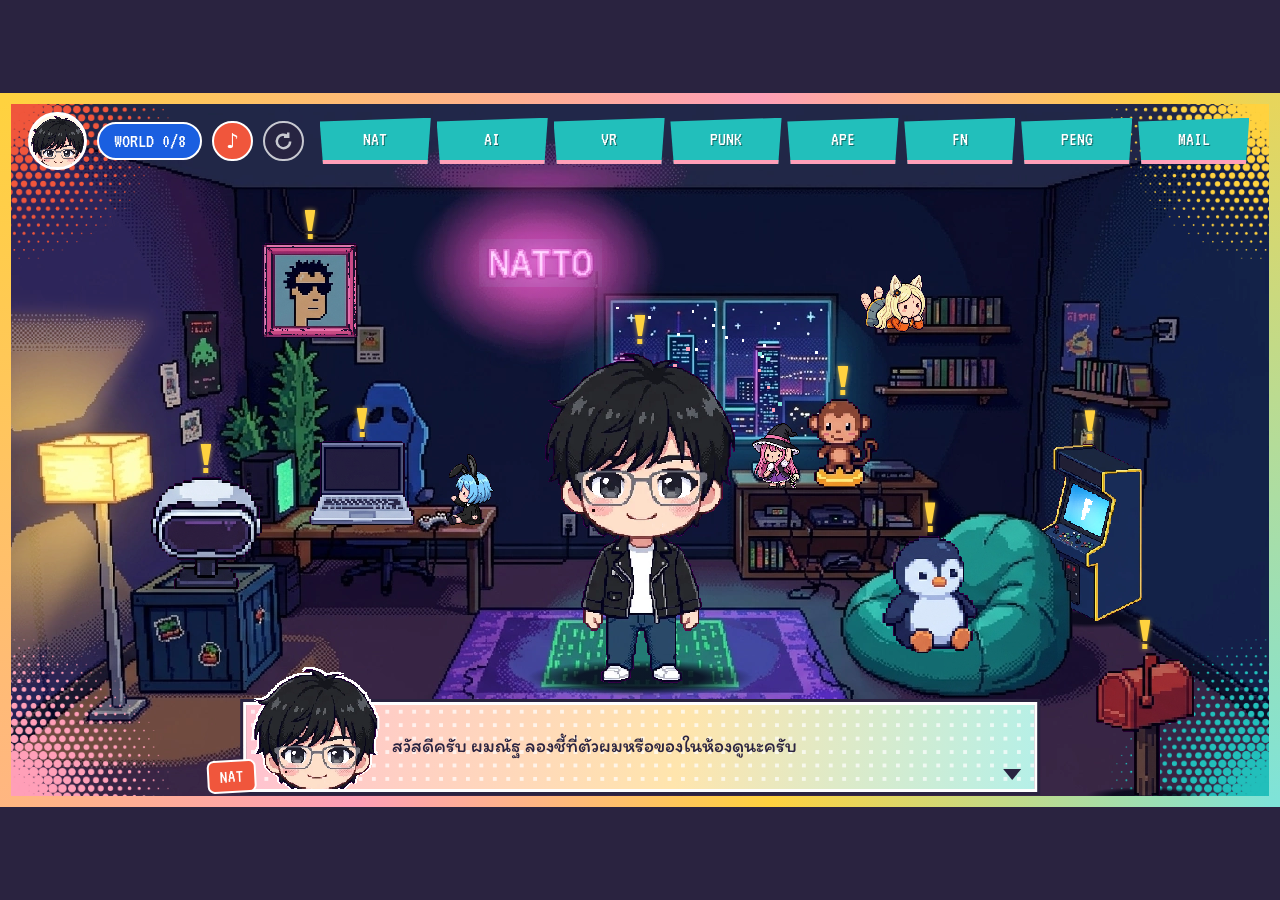
==== commit cf734cf6: "Short out the NATTO sign while the lamp is off Co-Authored-By: Claude Opus 5.5 <noreply@anthropic.co" ====
--- a/index.html
+++ b/index.html
@@ -108,6 +108,15 @@
 .cam.off .lampfx{display:none}
 .dark-room{position:absolute; inset:0; z-index:4; background:#02030f; opacity:0; pointer-events:none; --m:radial-gradient(ellipse 10% 11% at 42.2% 24%,#0000 62%,#000); -webkit-mask:var(--m); mask:var(--m)}
 .cam.off .dark-room{opacity:.96}
+/* in the dark the NATTO sign shorts out: the tube stutters, pixel bolts arc off it and sparks rain down */
+.cam.off .neon,.cam.off .halo{animation:shortout 2.3s steps(1) infinite}
+@keyframes shortout{0%,100%{opacity:1}6%{opacity:.25}8%{opacity:1}12%{opacity:.1}14%{opacity:.9}37%{opacity:1}39%{opacity:0}42%{opacity:1}44%{opacity:.15}46%{opacity:1}69%{opacity:.4}71%{opacity:1}86%{opacity:0}89%{opacity:.85}91%{opacity:.1}94%{opacity:1}}
+.sparks{display:none; position:absolute; inset:0; z-index:5; pointer-events:none}
+.cam.off .sparks{display:block}
+.sparks i{position:absolute; width:max(3px,.5cqw); aspect-ratio:1; background:var(--c); opacity:0; animation:spark var(--d) steps(6) var(--o) infinite}
+@keyframes spark{0%,42%{opacity:0; transform:none}44%{opacity:1; transform:none}100%{opacity:0; transform:translate(var(--dx),var(--dy))}}
+.sparks b{position:absolute; left:var(--l); top:var(--t); width:var(--w); height:var(--h); background:#fff; rotate:var(--r); filter:drop-shadow(0 0 .25cqw #ff5fd0); opacity:0; clip-path:polygon(42% 0,70% 0,56% 34%,92% 34%,30% 100%,44% 54%,10% 54%); animation:arc 2.3s steps(1) var(--o) infinite}
+@keyframes arc{0%,100%{opacity:0}12%,13%{opacity:1}14%{opacity:0}39%,41%{opacity:1}42%{opacity:0}86%,88%{opacity:1}89%{opacity:0}}
 /* in the dark a note stays by the lamp until the visitor switches it back on */
 .lamp-hint{display:none; position:absolute; z-index:5; left:1.8%; bottom:55%; max-width:27%; padding:.45em .75em; background:var(--sun); color:var(--ink); border:2px solid #fff; border-radius:8px; font:400 max(12px,1.35cqw)/1.25 var(--f-ui); pointer-events:none; animation:hintglow 2.4s ease-in-out infinite}
 .lamp-hint::after{content:""; position:absolute; left:22%; top:100%; border-inline:7px solid #0000; border-top:9px solid var(--sun)}
@@ -367,7 +376,8 @@
   .view{position:fixed; z-index:10}
 }
 @media (prefers-reduced-motion:reduce){
-  .hero .frames img,.body,.lid,.lids,.vn-next,.pin,.neon,.halo,.tw,.stage.shake,.boom b,.lampfx,.lampfx i,.lamp-hint{animation:none!important}
+  .hero .frames img,.body,.lid,.lids,.vn-next,.pin,.neon,.halo,.tw,.stage.shake,.boom b,.lampfx,.lampfx i,.lamp-hint,.sparks i,.sparks b{animation:none!important}
+  .sparks{display:none!important}
   .boom b{display:none}
   .panel,.say,.roster,.cam{transition:none}
 }
@@ -382,6 +392,7 @@
       <div class="dots" aria-hidden="true"></div>
       <div class="dark-room" aria-hidden="true"></div>
       <div class="fx" id="fx" aria-hidden="true"></div>
+      <div class="sparks" id="sparks" aria-hidden="true"></div>
       <p class="lamp-hint" aria-hidden="true">มืดจัง... กดโคมเปิดไฟให้หน่อยนะครับ</p>
       <button class="hot" id="lamp" style="left:2.6%;top:46.5%;width:9.6%;height:11.5%" aria-label="สวิตช์โคมไฟ"></button>
       <button class="hot" id="sign" style="left:37.4%;top:20%;width:9.6%;height:7.4%" aria-label="ป้ายไฟ NATTO"></button>
@@ -736,8 +747,21 @@
 const lights=TOWERS.flatMap(t=>Array.from({length:7},()=>[rnd(t[0],t[1]),rnd(t[2],t[3])])).map(p=>`<i class="tw" style="left:${p[0]}%;top:${p[1]}%;width:.28%;height:.5%;background:${['#ffe98f','#7fe3d8','#ff9fb8'][Math.random()*3|0]};--d:${rnd(3,8)}s;--o:-${rnd(0,6)}s"></i>`).join('');
 fx.innerHTML=`<div class="halo"></div><div class="crop neon" style="${NEON}"></div>${stars}${lights}`;
 
+document.getElementById('sparks').innerHTML=Array.from({length:28},()=>`<i style="left:${rnd(37.5,47)}%;top:${rnd(20.5,27)}%;--c:${['#fff','#ff9fe6','#ffd23f','#ff5fd0'][Math.random()*4|0]};--d:${rnd(1.1,3.2)}s;--o:-${rnd(0,3)}s;--dx:${rnd(-2.6,2.6)}cqw;--dy:${rnd(2,6.5)}cqw"></i>`).join('')
+  +[[36.6,19.6,1.9,4.6,'-18deg',0],[46.6,20.4,1.7,4,'22deg',-.03],[41.4,26.6,1.6,4.2,'8deg',-.06]].map(a=>`<b style="--l:${a[0]}%;--t:${a[1]}%;--w:${a[2]}%;--h:${a[3]}%;--r:${a[4]};--o:${a[5]}s"></b>`).join('');
+/* short bursts of electrical crackle while the room is dark */
+let crackle=0;
+function zap(){
+  if(!cam.classList.contains('off')) return;
+  if(!muted&&audio&&audio.state==='running'&&!calm){
+    const n=audio.sampleRate*.09|0, buf=audio.createBuffer(1,n,audio.sampleRate), d=buf.getChannelData(0);
+    for(let i=0;i<n;i++) d[i]=(i%7<3?1:-1)*Math.random()*(1-i/n);
+    const s=audio.createBufferSource(), g=audio.createGain(); s.buffer=buf; g.gain.value=.03; s.connect(g).connect(audio.destination); s.start();
+  }
+  crackle=setTimeout(zap,rnd(700,2400));
+}
 /* lamp switch */
-document.getElementById('lamp').onclick=()=>{ sfx('lamp'); say.textContent=cam.classList.toggle('off')?DARK:'เปิดไฟแล้วครับ'; };
+document.getElementById('lamp').onclick=()=>{ sfx('lamp'); const off=cam.classList.toggle('off'); say.textContent=off?DARK:'เปิดไฟแล้วครับ'; clearTimeout(crackle); if(off) crackle=setTimeout(zap,500); };
 
 /* Natto's eyes follow the pointer, one sprite pixel at a time */
 document.querySelector('.vn-face').insertAdjacentHTML('beforeend',EYEBALLS);
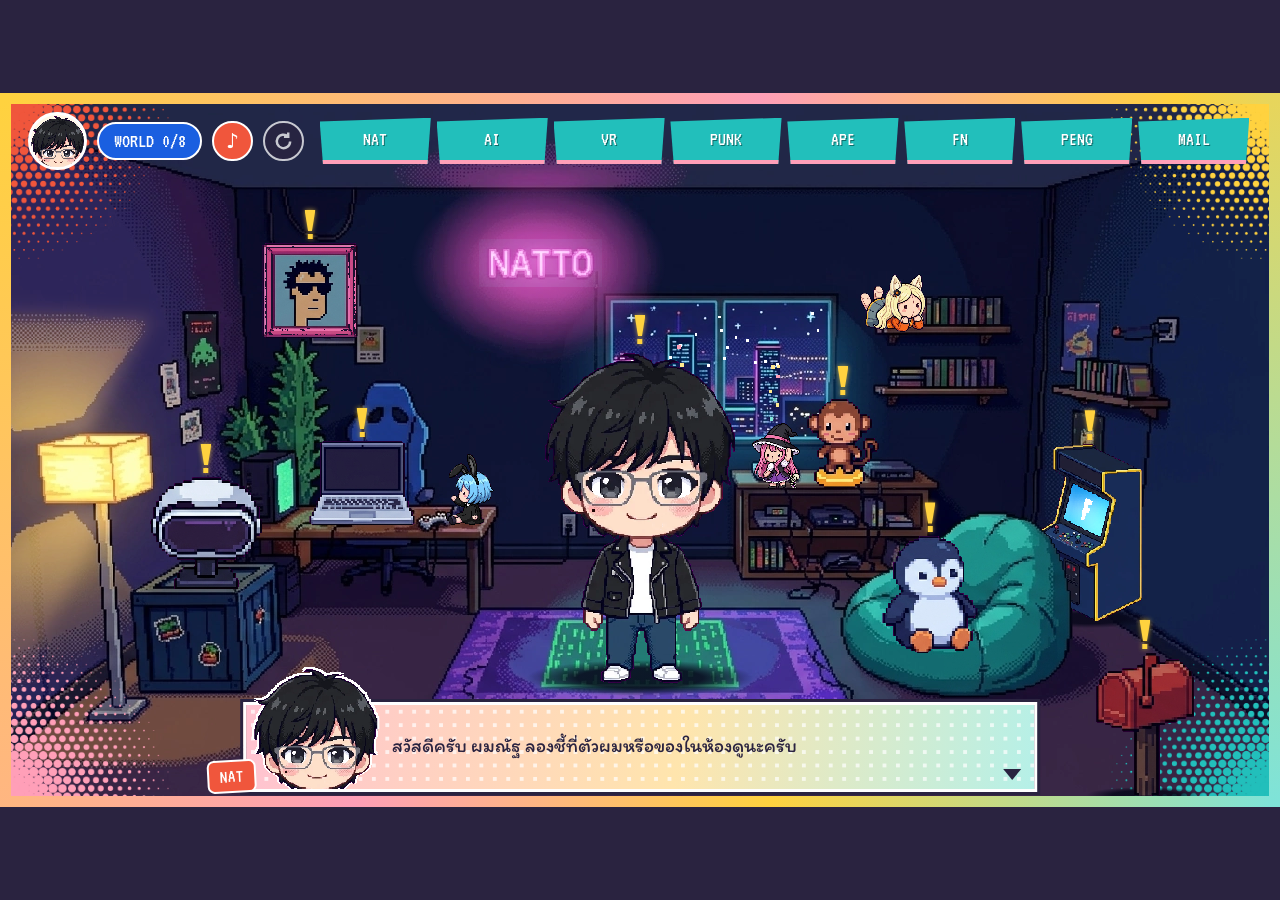
==== commit 9bf75513: "Add Lord Roti series to portfolio, Resume and CV Lord Roti replaces Built in Fortnite in the CV gall" ====
--- a/index.html
+++ b/index.html
@@ -416,9 +416,9 @@
 const W=[
   {id:"about",nav:"NAT",x:640,y:590,w:190,hero:1,label:"NAT",sub:"3D Artist · Game Creator",line:"ตัวผมเอง กดที่ตัวผมเพื่ออ่านประวัติได้เลย"},
   {id:"ai",nav:"AI",art:"laptop",x:362,y:432,w:105,label:"AI STUDIO",sub:"หนังสั้นและคลิปโซเชียล",line:"ตอนนี้ผมกำกับหนังด้วย AI แต่ยังใช้สายตาแบบคนทำ 3D",
-   tag:"World 06 · AI Film & Social · 2026",title:"Directed with AI",lede:"ใช้ประสบการณ์ด้านภาพและการกำกับจากงาน 3D มาสร้างเว็บไซต์องค์กร โฆษณา และคลิปโซเชียลด้วย AI",
-   chips:["Google Flow","Higgsfield","Magnific","Claude + MCP"],
-   items:[["Brooker Group Website · Web","ai-brookerweb.jpg",null,"https://www.brookergroup.com/th"],["Clone Squad · Trendy","ai-clone.jpg","ai-clone.mp4"],["Brooker Kinetic · Brand","ai-kinetic.jpg"],["Brook UFO · Trendy","ai-ufo.jpg"],["Tech EP01 · Explainer","ai-tech.jpg"],["สอบขับรถ · Trendy","ai-driving.jpg"]]},
+   tag:"World 06 · AI Film & Social · 2026",title:"Directed with AI",lede:"ใช้ประสบการณ์ด้านภาพและการกำกับจากงาน 3D มาทำซีรีส์ AI ของตัวเอง \"ท่านเทพโรตี\" (ไทย-อังกฤษ) เว็บไซต์องค์กร โฆษณา และคลิปโซเชียล",
+   chips:["Google Flow","Seedance (Higgsfield)","ElevenLabs","Blender previz","Claude + MCP"],
+   items:[["ท่านเทพโรตี / Lord Roti · AI Series","ai-roti.jpg",null,"https://www.youtube.com/@ThanThepRoti"],["Brooker Group Website · Web","ai-brookerweb.jpg",null,"https://www.brookergroup.com/th"],["Clone Squad · Trendy","ai-clone.jpg","ai-clone.mp4"],["Brooker Kinetic · Brand","ai-kinetic.jpg"],["Brook UFO · Trendy","ai-ufo.jpg"],["Tech EP01 · Explainer","ai-tech.jpg"],["สอบขับรถ · Trendy","ai-driving.jpg"]]},
   {id:"unity",nav:"VR",art:"vr",x:206,y:496,w:112,cls:"edge-l",label:"UNITY + VRCHAT",sub:"Shader และ VRChat",line:"ยุค Unity: เล่น shader, particle และพาตัวเองเข้า VRChat",
    tag:"World 01 · Game Engine",title:"Unity & VRChat",lede:"ทดลองทำ shader ทั้งโลก, particle ใบไม้ และการทำ avatar กับฉากสำหรับ VRChat",
    chips:["Global Shader","Leaf Particles","Gameplay","VRChat"],
@@ -595,7 +595,7 @@
 document.querySelector('.stage').addEventListener('click',e=>{ if(!e.target.closest('.thing,.hot,.ask')) close(); });
 
 /* every picture fills its frame; SPOT keeps the subject in view */
-const SPOT={'punk-city.jpg':'50% 45%','about-outfit.jpg':'50% 28%','about-body.jpg':'50% 28%','about-id.jpg':'50% 30%','about-face.jpg':'50% 32%','about-wire.jpg':'50% 35%','unity-globe.jpg':'50% 45%','unity-forest.jpg':'50% 50%','ai-tech.jpg':'50% 40%','peng-logo.jpg':'50% 50%','peng-ski.jpg':'50% 35%','peng-crown.jpg':'50% 38%','peng-scroll.jpg':'50% 24%','natto-anime.webp':'50% 42%','natto-3d.webp':'50% 46%','peng-crew.jpg':'50% 10%','peng-contract.jpg':'50% 52%','peng-guardian.jpg':'50% 33%','fn-proxie2.jpg':'50% 22%','fn-bullbear.jpg':'72% 50%','fn-broom.jpg':'72% 50%','unity-vrchat.jpg':'50% 18%','unity-leaves.jpg':'42% 45%','unity-shader.jpg':'52% 45%','punk-world.jpg':'38% 50%','punk-desk.jpg':'25% 40%','ai-clone.jpg':'50% 34%','ai-driving.jpg':'50% 72%','ai-ep01.jpg':'50% 30%','ai-kinetic.jpg':'50% 32%','ai-ufo.jpg':'50% 22%','about-sculpt.jpg':'40% 50%','ape-point.jpg':'50% 30%','ape-tram.jpg':'70% 45%','ape-paper.jpg':'60% 20%','ape-bag.jpg':'50% 40%'};
+const SPOT={'punk-city.jpg':'50% 45%','about-outfit.jpg':'50% 28%','about-body.jpg':'50% 28%','about-id.jpg':'50% 30%','about-face.jpg':'50% 32%','about-wire.jpg':'50% 35%','unity-globe.jpg':'50% 45%','unity-forest.jpg':'50% 50%','ai-tech.jpg':'50% 40%','peng-logo.jpg':'50% 50%','peng-ski.jpg':'50% 35%','peng-crown.jpg':'50% 38%','peng-scroll.jpg':'50% 24%','natto-anime.webp':'50% 42%','natto-3d.webp':'50% 46%','peng-crew.jpg':'50% 10%','peng-contract.jpg':'50% 52%','peng-guardian.jpg':'50% 33%','fn-proxie2.jpg':'50% 22%','fn-bullbear.jpg':'72% 50%','fn-broom.jpg':'72% 50%','unity-vrchat.jpg':'50% 18%','unity-leaves.jpg':'42% 45%','unity-shader.jpg':'52% 45%','punk-world.jpg':'38% 50%','punk-desk.jpg':'25% 40%','ai-clone.jpg':'50% 34%','ai-driving.jpg':'50% 72%','ai-ep01.jpg':'50% 30%','ai-roti.jpg':'50% 50%','ai-kinetic.jpg':'50% 32%','ai-ufo.jpg':'50% 22%','about-sculpt.jpg':'40% 50%','ape-point.jpg':'50% 30%','ape-tram.jpg':'70% 45%','ape-paper.jpg':'60% 20%','ape-bag.jpg':'50% 40%'};
 const tile=(it,i)=>`<button class="work" data-i="${i}" aria-label="ดู ${it[0]}"><img src="${A(it[1])}" alt="" style="object-position:${SPOT[it[1]]||'50% 50%'}">${it[2]&&!calm?`<video class="lp" src="${A('v/t-'+it[2])}" muted loop playsinline autoplay preload="metadata" style="object-position:${SPOT[it[1]]||'50% 50%'}"></video>`:''}${it[3]?'<i>WEB</i>':it[2]?'<i>PLAY</i>':''}<span>${it[0].split(' · ')[0]}</span></button>`;
 
 /* ---------- work panels: paged, nothing scrolls ---------- */
@@ -660,8 +660,8 @@
 ];
 const BEHIND=[["ช่อง AiKun Daisuki","natto-anime.webp"],["Natto ตัวที่เต้นได้","natto-3d.webp","natto-dance.mp4"],["ใส่ชุดและกระเป๋า","about-outfit.jpg"],["ปั้นโมเดลใน Blender","about-sculpt.jpg"],["โมเดลร่างกาย","about-body.jpg"],["แยกชิ้นส่วน","about-id.jpg"],["หน้าและทรงผม","about-face.jpg"],["โทโพโลยีหน้า","about-wire.jpg"]];
 const ICONS={blender:["#e87d0d","M12.51 13.214c.046-.8.438-1.506 1.03-2.006a3.424 3.424 0 0 1 2.212-.79c.85 0 1.631.3 2.211.79.592.5.983 1.206 1.028 2.005.045.823-.285 1.586-.865 2.153a3.389 3.389 0 0 1-2.374.938 3.393 3.393 0 0 1-2.376-.938c-.58-.567-.91-1.33-.865-2.152M7.35 14.831c.006.314.106.922.256 1.398a7.372 7.372 0 0 0 1.593 2.757 8.227 8.227 0 0 0 2.787 2.001 8.947 8.947 0 0 0 3.66.76 8.964 8.964 0 0 0 3.657-.772 8.285 8.285 0 0 0 2.785-2.01 7.428 7.428 0 0 0 1.592-2.762 6.964 6.964 0 0 0 .25-3.074 7.123 7.123 0 0 0-1.016-2.779 7.764 7.764 0 0 0-1.852-2.043h.002L13.566 2.55l-.02-.015c-.492-.378-1.319-.376-1.86.002-.547.382-.609 1.015-.123 1.415l-.001.001 3.126 2.543-9.53.01h-.013c-.788.001-1.545.518-1.695 1.172-.154.665.38 1.217 1.2 1.22V8.9l4.83-.01-8.62 6.617-.034.025c-.813.622-1.075 1.658-.563 2.313.52.667 1.625.668 2.447.004L7.414 14s-.069.52-.063.831zm12.09 1.741c-.97.988-2.326 1.548-3.795 1.55-1.47.004-2.827-.552-3.797-1.538a4.51 4.51 0 0 1-1.036-1.622 4.282 4.282 0 0 1 .282-3.519 4.702 4.702 0 0 1 1.153-1.371c.942-.768 2.141-1.183 3.396-1.185 1.256-.002 2.455.41 3.398 1.175.48.391.87.854 1.152 1.367a4.28 4.28 0 0 1 .522 1.706 4.236 4.236 0 0 1-.239 1.811 4.54 4.54 0 0 1-1.035 1.626"],unity:["#2a2340","m12.9288 4.2939 3.7997 2.1929c.1366.077.1415.2905 0 .3675l-4.515 2.6076a.4192.4192 0 0 1-.4246 0L7.274 6.8543c-.139-.0745-.1415-.293 0-.3675l3.7972-2.193V0L1.3758 5.5977V16.793l3.7177-2.1456v-4.3858c-.0025-.1565.1813-.2682.318-.1838l4.5148 2.6076a.4252.4252 0 0 1 .2136.3676v5.2127c.0025.1565-.1813.2682-.3179.1838l-3.7996-2.1929-3.7178 2.1457L12 24l9.6954-5.5977-3.7178-2.1457-3.7996 2.1929c-.1341.082-.3229-.0248-.3179-.1838V13.053c0-.1565.087-.2956.2136-.3676l4.5149-2.6076c.134-.082.3228.0224.3179.1838v4.3858l3.7177 2.1456V5.5977L12.9288 0Z"],unreal:["#2a2340","M12 0a12 12 0 1012 12A12 12 0 0012 0zm0 23.52A11.52 11.52 0 1123.52 12 11.52 11.52 0 0112 23.52zm7.13-9.791c-.206.997-1.126 3.557-4.06 4.942l-1.179-1.325-1.988 2a7.338 7.338 0 01-5.804-2.978 2.859 2.859 0 00.65.123c.326.006.678-.114.678-.66v-5.394a.89.89 0 00-1.116-.89c-.92.212-1.656 2.509-1.656 2.509a7.304 7.304 0 012.528-5.597 7.408 7.408 0 013.73-1.721c-1.006.573-1.57 1.507-1.57 2.29 0 1.262.76 1.109.984.923v7.28a1.157 1.157 0 00.148.256 1.075 1.075 0 00.88.445c.76 0 1.747-.868 1.747-.868V9.172c0-.6-.452-1.324-.905-1.572 0 0 .838-.149 1.484.346a5.537 5.537 0 01.387-.425c1.508-1.48 2.929-1.902 4.112-2.112 0 0-2.151 1.69-2.151 3.96 0 1.687.043 5.801.043 5.801.799.771 1.986-.342 3.059-1.441Z"],vrchat:["#2a2340","M22.732 6.767H1.268A1.27 1.27 0 0 0 0 8.035v5.296c0 .7.57 1.268 1.268 1.268h18.594l1.725 2.22c.215.275.443.415.68.415.153 0 .296-.06.403-.167.128-.129.193-.308.193-.536l-.002-1.939A1.27 1.27 0 0 0 24 13.331V8.035c0-.7-.569-1.269-1.268-1.269Zm.8 6.564a.8.8 0 0 1-.8.801h-.34v.031l.004 2.371c0 .155-.05.233-.129.233s-.19-.079-.31-.235l-1.866-2.4H1.268a.8.8 0 0 1-.8-.8V8.064a.8.8 0 0 1 .8-.8h21.464a.8.8 0 0 1 .8.8v5.266ZM4.444 8.573c-.127 0-.225.041-.254.15l-.877 3.129-.883-3.128c-.03-.11-.127-.15-.254-.15-.202 0-.473.126-.473.311 0 .012.005.035.011.058l1.114 3.63c.058.173.265.254.485.254s.433-.08.484-.254l1.109-3.63c.005-.023.011-.04.011-.058 0-.179-.27-.312-.473-.312Zm2.925 2.36c.433-.132.757-.49.757-1.153 0-.918-.612-1.207-1.368-1.207H5.614a.234.234 0 0 0-.242.231v3.752c0 .156.184.237.374.237s.376-.081.376-.237V11.05h.484l.82 1.593c.058.115.156.179.26.179.219 0 .467-.203.467-.393a.155.155 0 0 0-.028-.092l-.756-1.403Zm-.61-.473h-.636V9.231h.635c.375 0 .618.162.618.618s-.242.612-.618.612Zm10.056.826h1.004l-.502-1.772-.502 1.772Zm4.684-3.095H9.366a.8.8 0 0 0-.8.8v3.383a.8.8 0 0 0 .8.8h12.132a.8.8 0 0 0 .8-.8V8.992a.8.8 0 0 0-.8-.801Zm-10.946 3.977c.525 0 .571-.374.589-.617.011-.179.173-.236.369-.236.26 0 .38.075.38.369 0 .698-.57 1.142-1.379 1.142-.727 0-1.327-.357-1.327-1.322v-1.61c0-.963.606-1.322 1.333-1.322.802 0 1.374.427 1.374 1.097 0 .3-.121.37-.375.37-.214 0-.37-.064-.375-.238-.012-.178-.052-.57-.6-.57-.387 0-.606.213-.606.663v1.61c0 .45.219.664.617.664Zm4.703.388c0 .156-.19.237-.375.237s-.375-.081-.375-.237V10.9h-1.299v1.656c0 .156-.19.237-.375.237s-.375-.081-.375-.237V8.804c0-.161.185-.23.375-.23s.375.069.375.23v1.507h1.299V8.804c0-.161.185-.23.375-.23s.375.069.375.23v3.752Zm3.198.236c-.127 0-.225-.04-.254-.15l-.22-.768h-1.322l-.219.768c-.029.11-.127.15-.254.15-.202 0-.473-.127-.473-.311 0-.012.006-.035.012-.058l1.114-3.63c.051-.173.265-.254.478-.254s.433.08.485.254l1.114 3.63c.006.023.012.04.012.058 0 .179-.272.311-.473.311Zm2.989-3.543h-.843v3.306c0 .156-.19.237-.375.237s-.375-.081-.375-.237V9.25h-.848c-.15 0-.237-.157-.237-.34 0-.162.075-.336.237-.336h2.44c.162 0 .238.173.238.335 0 .18-.087.34-.237.34Z"],google:["#ea4335","M12.48 10.92v3.28h7.84c-.24 1.84-.853 3.187-1.787 4.133-1.147 1.147-2.933 2.4-6.053 2.4-4.827 0-8.6-3.893-8.6-8.72s3.773-8.72 8.6-8.72c2.6 0 4.507 1.027 5.907 2.347l2.307-2.307C18.747 1.44 16.133 0 12.48 0 5.867 0 .307 5.387.307 12s5.56 12 12.173 12c3.573 0 6.267-1.173 8.373-3.36 2.16-2.16 2.84-5.213 2.84-7.667 0-.76-.053-1.467-.173-2.053H12.48z"],claude:["#d97757","m4.7144 15.9555 4.7174-2.6471.079-.2307-.079-.1275h-.2307l-.7893-.0486-2.6956-.0729-2.3375-.0971-2.2646-.1214-.5707-.1215-.5343-.7042.0546-.3522.4797-.3218.686.0608 1.5179.1032 2.2767.1578 1.6514.0972 2.4468.255h.3886l.0546-.1579-.1336-.0971-.1032-.0972L6.973 9.8356l-2.55-1.6879-1.3356-.9714-.7225-.4918-.3643-.4614-.1578-1.0078.6557-.7225.8803.0607.2246.0607.8925.686 1.9064 1.4754 2.4893 1.8336.3643.3035.1457-.1032.0182-.0728-.164-.2733-1.3539-2.4467-1.445-2.4893-.6435-1.032-.17-.6194c-.0607-.255-.1032-.4674-.1032-.7285L6.287.1335 6.6997 0l.9957.1336.419.3642.6192 1.4147 1.0018 2.2282 1.5543 3.0296.4553.8985.2429.8318.091.255h.1579v-.1457l.1275-1.706.2368-2.0947.2307-2.6957.0789-.7589.3764-.9107.7468-.4918.5828.2793.4797.686-.0668.4433-.2853 1.8517-.5586 2.9021-.3643 1.9429h.2125l.2429-.2429.9835-1.3053 1.6514-2.0643.7286-.8196.85-.9046.5464-.4311h1.0321l.759 1.1293-.34 1.1657-1.0625 1.3478-.8804 1.1414-1.2628 1.7-.7893 1.36.0729.1093.1882-.0183 2.8535-.607 1.5421-.2794 1.8396-.3157.8318.3886.091.3946-.3278.8075-1.967.4857-2.3072.4614-3.4364.8136-.0425.0304.0486.0607 1.5482.1457.6618.0364h1.621l3.0175.2247.7892.522.4736.6376-.079.4857-1.2142.6193-1.6393-.3886-3.825-.9107-1.3113-.3279h-.1822v.1093l1.0929 1.0686 2.0035 1.8092 2.5075 2.3314.1275.5768-.3218.4554-.34-.0486-2.2039-1.6575-.85-.7468-1.9246-1.621h-.1275v.17l.4432.6496 2.3436 3.5214.1214 1.0807-.17.3521-.6071.2125-.6679-.1214-1.3721-1.9246L14.38 17.959l-1.1414-1.9428-.1397.079-.674 7.2552-.3156.3703-.7286.2793-.6071-.4614-.3218-.7468.3218-1.4753.3886-1.9246.3157-1.53.2853-1.9004.17-.6314-.0121-.0425-.1397.0182-1.4328 1.9672-2.1796 2.9446-1.7243 1.8456-.4128.164-.7164-.3704.0667-.6618.4008-.5889 2.386-3.0357 1.4389-1.882.929-1.0868-.0062-.1579h-.0546l-6.3385 4.1164-1.1293.1457-.4857-.4554.0608-.7467.2307-.2429 1.9064-1.3114Z"]};
-const icon=k=>ICONS[k]?`<svg viewBox="0 0 24 24" aria-hidden="true"><path fill="${ICONS[k][0]}" d="${ICONS[k][1]}"/></svg>`:k==='magnific'?'<i class="mono" aria-hidden="true">M</i>':`<img src="${A('tools/'+k+'.png')}" alt="">`;
-const TOOLS=[["blender","Blender","ปั้นตัวละคร 3D","l",7,.02,.12],["unity","Unity","Shader และ particle","l",30,.25,.42],["unreal","Unreal Engine 5","สร้างโลก 3D","l",53,.15,.62],["fortnite","UEFN","แมพใน Fortnite","l",76,.15,.93],["vrchat","VRChat","Avatar และฉาก VR","r",3,.96,.2],["google","Google Flow","ภาพและหนังสั้น AI","r",22,.79,.42],["higgsfield","Higgsfield","วิดีโอโซเชียล","r",41,.98,.58],["magnific","Magnific","ขยายภาพให้คม","r",60,.77,.72],["claude","Claude + MCP","งานอัตโนมัติ","r",79,.87,.95]];
+const icon=k=>ICONS[k]?`<svg viewBox="0 0 24 24" aria-hidden="true"><path fill="${ICONS[k][0]}" d="${ICONS[k][1]}"/></svg>`:k==='elevenlabs'?'<i class="mono" aria-hidden="true">II</i>':`<img src="${A('tools/'+k+'.png')}" alt="">`;
+const TOOLS=[["blender","Blender","ปั้นตัวละคร 3D","l",7,.02,.12],["unity","Unity","Shader และ particle","l",30,.25,.42],["unreal","Unreal Engine 5","สร้างโลก 3D","l",53,.15,.62],["fortnite","UEFN","แมพใน Fortnite","l",76,.15,.93],["vrchat","VRChat","Avatar และฉาก VR","r",3,.96,.2],["google","Google Flow","ภาพและหนังสั้น AI","r",22,.79,.42],["higgsfield","Higgsfield","วิดีโอโซเชียล","r",41,.98,.58],["elevenlabs","ElevenLabs","เสียงพากย์ AI","r",60,.77,.72],["claude","Claude + MCP","งานอัตโนมัติ","r",79,.87,.95]];
 const col=s=>TOOLS.map((t,i)=>t[3]===s?`<div class="st" data-i="${i}">${icon(t[0])}<b>${t[1]}</b><p>${t[2]}</p></div>`:'').join('');
 const TABS={
   "ตัวละคร":`<div class="cmap"><svg viewBox="0 0 100 100" preserveAspectRatio="none" aria-hidden="true"></svg><span class="tag">NAT-001</span><div class="tl">${col('l')}</div><div class="figbox"><img class="fig" src="${A('natto-map.webp')}" alt="ณัฐยืนในแจ็กเก็ตหนังดำ เสื้อยืดขาว ยีนส์ และรองเท้าผ้าใบ วาดแบบการ์ตูนเกม"></div><div class="tl">${col('r')}</div></div>`,
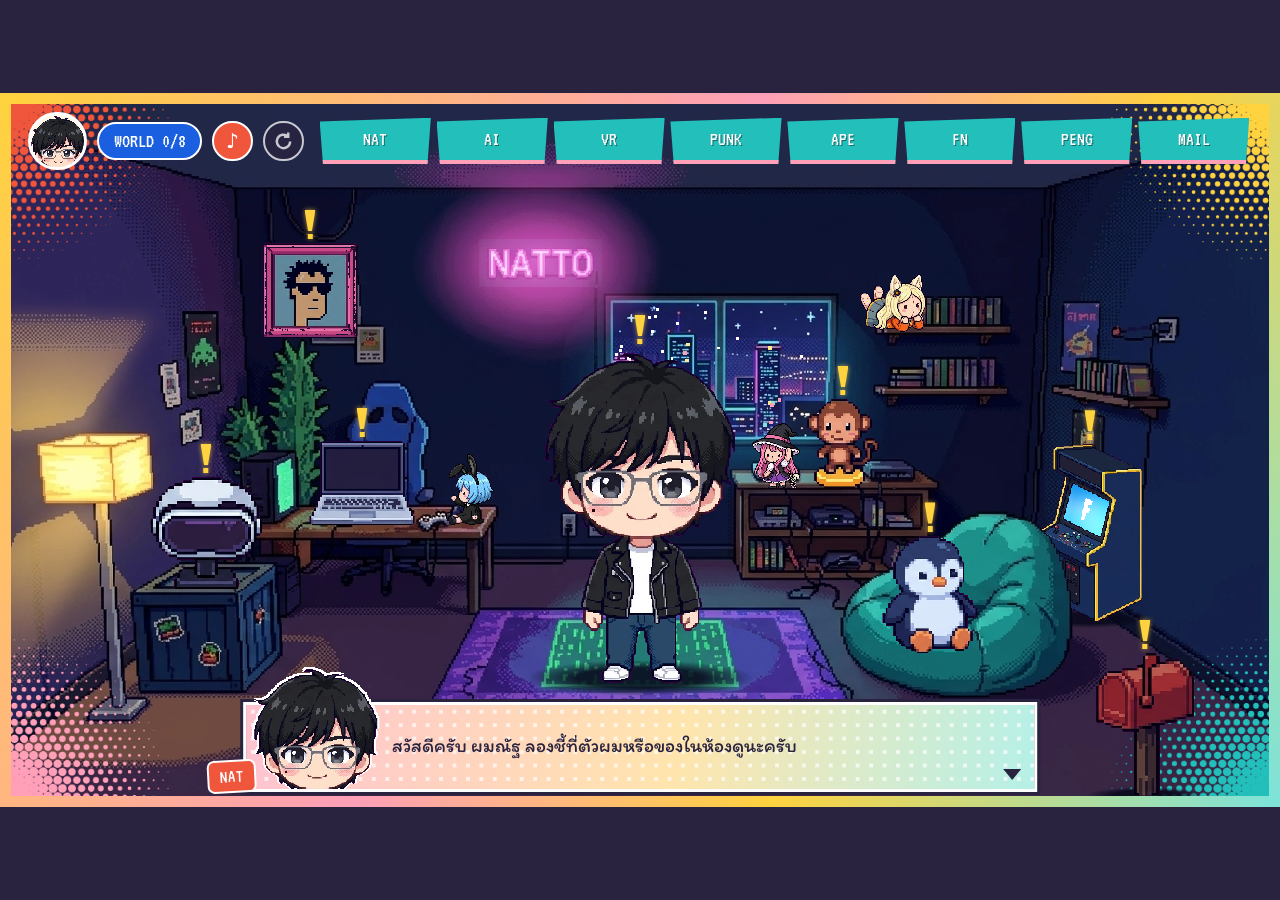
==== commit f71903ef: "Swap the driving clip for the Lord Roti teaser, thin the work frames, QR on the game room The AI wor" ====
--- a/index.html
+++ b/index.html
@@ -217,7 +217,7 @@
 .grid{display:grid; grid-template-columns:1fr 1fr; grid-auto-rows:minmax(0,1fr); gap:8px; flex:1 1 0; min-height:0}
 .work{position:relative; overflow:hidden; background:var(--ink); text-align:left; min-height:0; filter:drop-shadow(0 3px 0 #2a234066)}
 /* pixel frame per world: nine-slice, so corners keep their art at any tile shape */
-.work::after{content:""; position:absolute; inset:0; pointer-events:none; border:clamp(16px,5.2cqmin,24px) solid; border-image:var(--frame) var(--cut); image-rendering:pixelated}
+.work::after{content:""; position:absolute; inset:0; pointer-events:none; border:clamp(8px,2.6cqmin,12px) solid; border-image:var(--frame) var(--cut); image-rendering:pixelated}
 [data-world="about"]{--frame:url(assets/frames/about.webp); --cut:68}
 [data-world="ai"]{--frame:url(assets/frames/ai.webp); --cut:72}
 [data-world="ape"]{--frame:url(assets/frames/ape.webp); --cut:78}
@@ -228,11 +228,11 @@
 .work video{opacity:0}
 .work video.on{opacity:1}
 /* the picture fills the frame opening edge to edge */
-.work img,.work video{position:absolute; inset:clamp(15px,5cqmin,23px); width:calc(100% - 2*clamp(15px,5cqmin,23px)); height:calc(100% - 2*clamp(15px,5cqmin,23px)); max-width:none; object-fit:cover}
+.work img,.work video{position:absolute; inset:clamp(7px,2.5cqmin,11px); width:calc(100% - 2*clamp(7px,2.5cqmin,11px)); height:calc(100% - 2*clamp(7px,2.5cqmin,11px)); max-width:none; object-fit:cover}
 .work span{position:absolute; z-index:1; left:50%; bottom:2px; translate:-50% 0; max-width:calc(100% - 28px); overflow:hidden; text-overflow:ellipsis; white-space:nowrap; color:#fff; font-size:.8rem; line-height:1.3; padding:1px 3px; text-shadow:-1.5px 0 0 #000,1.5px 0 0 #000,0 -1.5px 0 #000,0 1.5px 0 #000,-1.5px -1.5px 0 #000,1.5px -1.5px 0 #000,-1.5px 1.5px 0 #000,1.5px 1.5px 0 #000}
 .grid .work:first-child:nth-last-child(odd){grid-column:1/-1}
 .work:hover{transform:rotate(-1deg)}
-.work i{position:absolute; z-index:1; right:26px; top:26px; font:400 1rem/1 var(--f-tiny); font-style:normal; background:var(--coral); color:#fff; padding:3px 6px}
+.work i{position:absolute; z-index:1; right:16px; top:16px; font:400 1rem/1 var(--f-tiny); font-style:normal; background:var(--coral); color:#fff; padding:3px 6px}
 .pager{display:flex; flex:none; justify-content:center; align-items:center; gap:14px; font:400 1.2rem/1 var(--f-tiny)}
 .pager button,.copy{background:var(--teal); color:#fff; font:400 1.3rem/1 var(--f-tiny); clip-path:polygon(0 8%,100% 0,96% 100%,4% 100%); box-shadow:inset 0 -4px 0 var(--pink)}
 .pager button{width:44px; height:34px}
@@ -418,7 +418,7 @@
   {id:"ai",nav:"AI",art:"laptop",x:362,y:432,w:105,label:"AI STUDIO",sub:"หนังสั้นและคลิปโซเชียล",line:"ตอนนี้ผมกำกับหนังด้วย AI แต่ยังใช้สายตาแบบคนทำ 3D",
    tag:"World 06 · AI Film & Social · 2026",title:"Directed with AI",lede:"ใช้ประสบการณ์ด้านภาพและการกำกับจากงาน 3D มาทำซีรีส์ AI ของตัวเอง \"ท่านเทพโรตี\" (ไทย-อังกฤษ) เว็บไซต์องค์กร โฆษณา และคลิปโซเชียล",
    chips:["Google Flow","Seedance (Higgsfield)","ElevenLabs","Blender previz","Claude + MCP"],
-   items:[["ท่านเทพโรตี / Lord Roti · AI Series","ai-roti.jpg",null,"https://www.youtube.com/@ThanThepRoti"],["Brooker Group Website · Web","ai-brookerweb.jpg",null,"https://www.brookergroup.com/th"],["Clone Squad · Trendy","ai-clone.jpg","ai-clone.mp4"],["Brooker Kinetic · Brand","ai-kinetic.jpg"],["Brook UFO · Trendy","ai-ufo.jpg"],["Tech EP01 · Explainer","ai-tech.jpg"],["สอบขับรถ · Trendy","ai-driving.jpg"]]},
+   items:[["Brooker Group Website · Web","ai-brookerweb.jpg",null,"https://www.brookergroup.com/th"],["Clone Squad · Trendy","ai-clone.jpg","ai-clone.mp4"],["Brooker Kinetic · Brand","ai-kinetic.jpg"],["Brook UFO · Trendy","ai-ufo.jpg"],["Tech EP01 · Explainer","ai-tech.jpg"],["ท่านเทพโรตี · AI Series","ai-roti-v.jpg","ai-roti.mp4"]]},
   {id:"unity",nav:"VR",art:"vr",x:206,y:496,w:112,cls:"edge-l",label:"UNITY + VRCHAT",sub:"Shader และ VRChat",line:"ยุค Unity: เล่น shader, particle และพาตัวเองเข้า VRChat",
    tag:"World 01 · Game Engine",title:"Unity & VRChat",lede:"ทดลองทำ shader ทั้งโลก, particle ใบไม้ และการทำ avatar กับฉากสำหรับ VRChat",
    chips:["Global Shader","Leaf Particles","Gameplay","VRChat"],
@@ -595,7 +595,7 @@
 document.querySelector('.stage').addEventListener('click',e=>{ if(!e.target.closest('.thing,.hot,.ask')) close(); });
 
 /* every picture fills its frame; SPOT keeps the subject in view */
-const SPOT={'punk-city.jpg':'50% 45%','about-outfit.jpg':'50% 28%','about-body.jpg':'50% 28%','about-id.jpg':'50% 30%','about-face.jpg':'50% 32%','about-wire.jpg':'50% 35%','unity-globe.jpg':'50% 45%','unity-forest.jpg':'50% 50%','ai-tech.jpg':'50% 40%','peng-logo.jpg':'50% 50%','peng-ski.jpg':'50% 35%','peng-crown.jpg':'50% 38%','peng-scroll.jpg':'50% 24%','natto-anime.webp':'50% 42%','natto-3d.webp':'50% 46%','peng-crew.jpg':'50% 10%','peng-contract.jpg':'50% 52%','peng-guardian.jpg':'50% 33%','fn-proxie2.jpg':'50% 22%','fn-bullbear.jpg':'72% 50%','fn-broom.jpg':'72% 50%','unity-vrchat.jpg':'50% 18%','unity-leaves.jpg':'42% 45%','unity-shader.jpg':'52% 45%','punk-world.jpg':'38% 50%','punk-desk.jpg':'25% 40%','ai-clone.jpg':'50% 34%','ai-driving.jpg':'50% 72%','ai-ep01.jpg':'50% 30%','ai-roti.jpg':'50% 50%','ai-kinetic.jpg':'50% 32%','ai-ufo.jpg':'50% 22%','about-sculpt.jpg':'40% 50%','ape-point.jpg':'50% 30%','ape-tram.jpg':'70% 45%','ape-paper.jpg':'60% 20%','ape-bag.jpg':'50% 40%'};
+const SPOT={'punk-city.jpg':'50% 45%','about-outfit.jpg':'50% 28%','about-body.jpg':'50% 28%','about-id.jpg':'50% 30%','about-face.jpg':'50% 32%','about-wire.jpg':'50% 35%','unity-globe.jpg':'50% 45%','unity-forest.jpg':'50% 50%','ai-tech.jpg':'50% 40%','peng-logo.jpg':'50% 50%','peng-ski.jpg':'50% 35%','peng-crown.jpg':'50% 38%','peng-scroll.jpg':'50% 24%','natto-anime.webp':'50% 42%','natto-3d.webp':'50% 46%','peng-crew.jpg':'50% 10%','peng-contract.jpg':'50% 52%','peng-guardian.jpg':'50% 33%','fn-proxie2.jpg':'50% 22%','fn-bullbear.jpg':'72% 50%','fn-broom.jpg':'72% 50%','unity-vrchat.jpg':'50% 18%','unity-leaves.jpg':'42% 45%','unity-shader.jpg':'52% 45%','punk-world.jpg':'38% 50%','punk-desk.jpg':'25% 40%','ai-clone.jpg':'50% 34%','ai-driving.jpg':'50% 72%','ai-ep01.jpg':'50% 30%','ai-roti-v.jpg':'50% 45%','ai-kinetic.jpg':'50% 32%','ai-ufo.jpg':'50% 22%','about-sculpt.jpg':'40% 50%','ape-point.jpg':'50% 30%','ape-tram.jpg':'70% 45%','ape-paper.jpg':'60% 20%','ape-bag.jpg':'50% 40%'};
 const tile=(it,i)=>`<button class="work" data-i="${i}" aria-label="ดู ${it[0]}"><img src="${A(it[1])}" alt="" style="object-position:${SPOT[it[1]]||'50% 50%'}">${it[2]&&!calm?`<video class="lp" src="${A('v/t-'+it[2])}" muted loop playsinline autoplay preload="metadata" style="object-position:${SPOT[it[1]]||'50% 50%'}"></video>`:''}${it[3]?'<i>WEB</i>':it[2]?'<i>PLAY</i>':''}<span>${it[0].split(' · ')[0]}</span></button>`;
 
 /* ---------- work panels: paged, nothing scrolls ---------- */
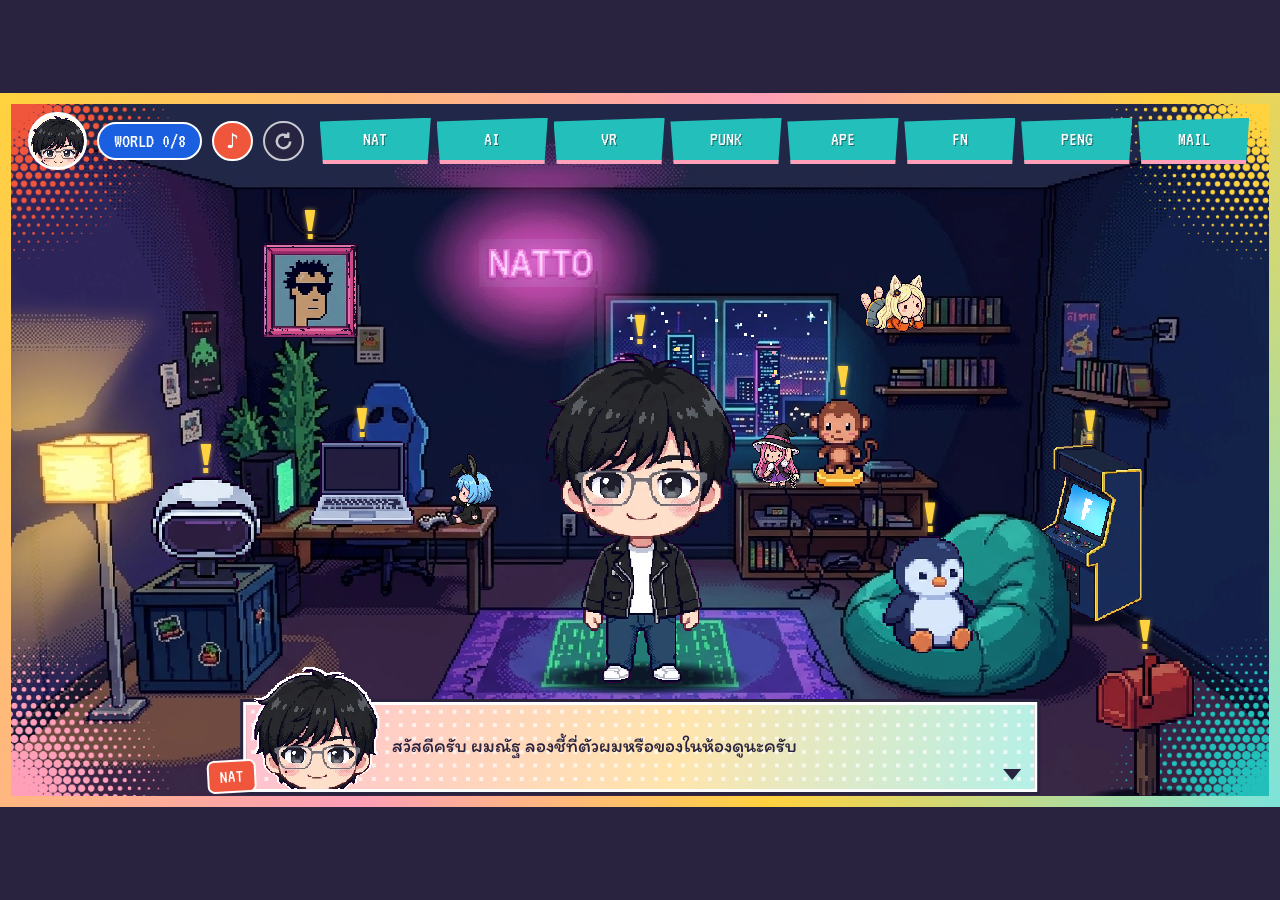
==== commit 23e7536e: "Add the paper-cut Lord Roti EP2 to the site, Resume and CV The AI world now opens with the paper-cut" ====
--- a/index.html
+++ b/index.html
@@ -416,9 +416,9 @@
 const W=[
   {id:"about",nav:"NAT",x:640,y:590,w:190,hero:1,label:"NAT",sub:"3D Artist · Game Creator",line:"ตัวผมเอง กดที่ตัวผมเพื่ออ่านประวัติได้เลย"},
   {id:"ai",nav:"AI",art:"laptop",x:362,y:432,w:105,label:"AI STUDIO",sub:"หนังสั้นและคลิปโซเชียล",line:"ตอนนี้ผมกำกับหนังด้วย AI แต่ยังใช้สายตาแบบคนทำ 3D",
-   tag:"World 06 · AI Film & Social · 2026",title:"Directed with AI",lede:"ใช้ประสบการณ์ด้านภาพและการกำกับจากงาน 3D มาทำซีรีส์ AI ของตัวเอง \"ท่านเทพโรตี\" (ไทย-อังกฤษ) เว็บไซต์องค์กร โฆษณา และคลิปโซเชียล",
-   chips:["Google Flow","Seedance (Higgsfield)","ElevenLabs","Blender previz","Claude + MCP"],
-   items:[["Brooker Group Website · Web","ai-brookerweb.jpg",null,"https://www.brookergroup.com/th"],["Clone Squad · Trendy","ai-clone.jpg","ai-clone.mp4"],["Brooker Kinetic · Brand","ai-kinetic.jpg"],["Brook UFO · Trendy","ai-ufo.jpg"],["Tech EP01 · Explainer","ai-tech.jpg"],["ท่านเทพโรตี · AI Series","ai-roti-v.jpg","ai-roti.mp4"]]},
+   tag:"World 06 · AI Film & Social · 2026",title:"Directed with AI",lede:"ใช้ประสบการณ์ด้านภาพและการกำกับจากงาน 3D มาทำซีรีส์ AI ของตัวเอง \"ท่านเทพโรตี\" (ไทย-อังกฤษ) วางกล้องด้วย previz ก่อนเจนทุกช็อต ล่าสุดเป็นภาคใหม่สไตล์ paper cut รวมถึงเว็บไซต์องค์กร โฆษณา และคลิปโซเชียล",
+   chips:["Google Flow","Seedance (Higgsfield)","ElevenLabs","Blender previz","After Effects","Claude + MCP"],
+   items:[["ท่านเทพโรตี EP2 · Paper Cut","ai-roti-paper.jpg","ai-roti-paper.mp4"],["ท่านเทพโรตี · AI Series","ai-roti-v.jpg","ai-roti.mp4"],["Brooker Group Website · Web","ai-brookerweb.jpg",null,"https://www.brookergroup.com/th"],["Clone Squad · Trendy","ai-clone.jpg","ai-clone.mp4"],["Brooker Kinetic · Brand","ai-kinetic.jpg"],["Brook UFO · Trendy","ai-ufo.jpg"],["Tech EP01 · Explainer","ai-tech.jpg"]]},
   {id:"unity",nav:"VR",art:"vr",x:206,y:496,w:112,cls:"edge-l",label:"UNITY + VRCHAT",sub:"Shader และ VRChat",line:"ยุค Unity: เล่น shader, particle และพาตัวเองเข้า VRChat",
    tag:"World 01 · Game Engine",title:"Unity & VRChat",lede:"ทดลองทำ shader ทั้งโลก, particle ใบไม้ และการทำ avatar กับฉากสำหรับ VRChat",
    chips:["Global Shader","Leaf Particles","Gameplay","VRChat"],
@@ -595,7 +595,7 @@
 document.querySelector('.stage').addEventListener('click',e=>{ if(!e.target.closest('.thing,.hot,.ask')) close(); });
 
 /* every picture fills its frame; SPOT keeps the subject in view */
-const SPOT={'punk-city.jpg':'50% 45%','about-outfit.jpg':'50% 28%','about-body.jpg':'50% 28%','about-id.jpg':'50% 30%','about-face.jpg':'50% 32%','about-wire.jpg':'50% 35%','unity-globe.jpg':'50% 45%','unity-forest.jpg':'50% 50%','ai-tech.jpg':'50% 40%','peng-logo.jpg':'50% 50%','peng-ski.jpg':'50% 35%','peng-crown.jpg':'50% 38%','peng-scroll.jpg':'50% 24%','natto-anime.webp':'50% 42%','natto-3d.webp':'50% 46%','peng-crew.jpg':'50% 10%','peng-contract.jpg':'50% 52%','peng-guardian.jpg':'50% 33%','fn-proxie2.jpg':'50% 22%','fn-bullbear.jpg':'72% 50%','fn-broom.jpg':'72% 50%','unity-vrchat.jpg':'50% 18%','unity-leaves.jpg':'42% 45%','unity-shader.jpg':'52% 45%','punk-world.jpg':'38% 50%','punk-desk.jpg':'25% 40%','ai-clone.jpg':'50% 34%','ai-driving.jpg':'50% 72%','ai-ep01.jpg':'50% 30%','ai-roti-v.jpg':'50% 45%','ai-kinetic.jpg':'50% 32%','ai-ufo.jpg':'50% 22%','about-sculpt.jpg':'40% 50%','ape-point.jpg':'50% 30%','ape-tram.jpg':'70% 45%','ape-paper.jpg':'60% 20%','ape-bag.jpg':'50% 40%'};
+const SPOT={'punk-city.jpg':'50% 45%','about-outfit.jpg':'50% 28%','about-body.jpg':'50% 28%','about-id.jpg':'50% 30%','about-face.jpg':'50% 32%','about-wire.jpg':'50% 35%','unity-globe.jpg':'50% 45%','unity-forest.jpg':'50% 50%','ai-tech.jpg':'50% 40%','peng-logo.jpg':'50% 50%','peng-ski.jpg':'50% 35%','peng-crown.jpg':'50% 38%','peng-scroll.jpg':'50% 24%','natto-anime.webp':'50% 42%','natto-3d.webp':'50% 46%','peng-crew.jpg':'50% 10%','peng-contract.jpg':'50% 52%','peng-guardian.jpg':'50% 33%','fn-proxie2.jpg':'50% 22%','fn-bullbear.jpg':'72% 50%','fn-broom.jpg':'72% 50%','unity-vrchat.jpg':'50% 18%','unity-leaves.jpg':'42% 45%','unity-shader.jpg':'52% 45%','punk-world.jpg':'38% 50%','punk-desk.jpg':'25% 40%','ai-clone.jpg':'50% 34%','ai-driving.jpg':'50% 72%','ai-ep01.jpg':'50% 30%','ai-roti-v.jpg':'50% 45%','ai-roti-paper.jpg':'50% 52%','ai-kinetic.jpg':'50% 32%','ai-ufo.jpg':'50% 22%','about-sculpt.jpg':'40% 50%','ape-point.jpg':'50% 30%','ape-tram.jpg':'70% 45%','ape-paper.jpg':'60% 20%','ape-bag.jpg':'50% 40%'};
 const tile=(it,i)=>`<button class="work" data-i="${i}" aria-label="ดู ${it[0]}"><img src="${A(it[1])}" alt="" style="object-position:${SPOT[it[1]]||'50% 50%'}">${it[2]&&!calm?`<video class="lp" src="${A('v/t-'+it[2])}" muted loop playsinline autoplay preload="metadata" style="object-position:${SPOT[it[1]]||'50% 50%'}"></video>`:''}${it[3]?'<i>WEB</i>':it[2]?'<i>PLAY</i>':''}<span>${it[0].split(' · ')[0]}</span></button>`;
 
 /* ---------- work panels: paged, nothing scrolls ---------- */
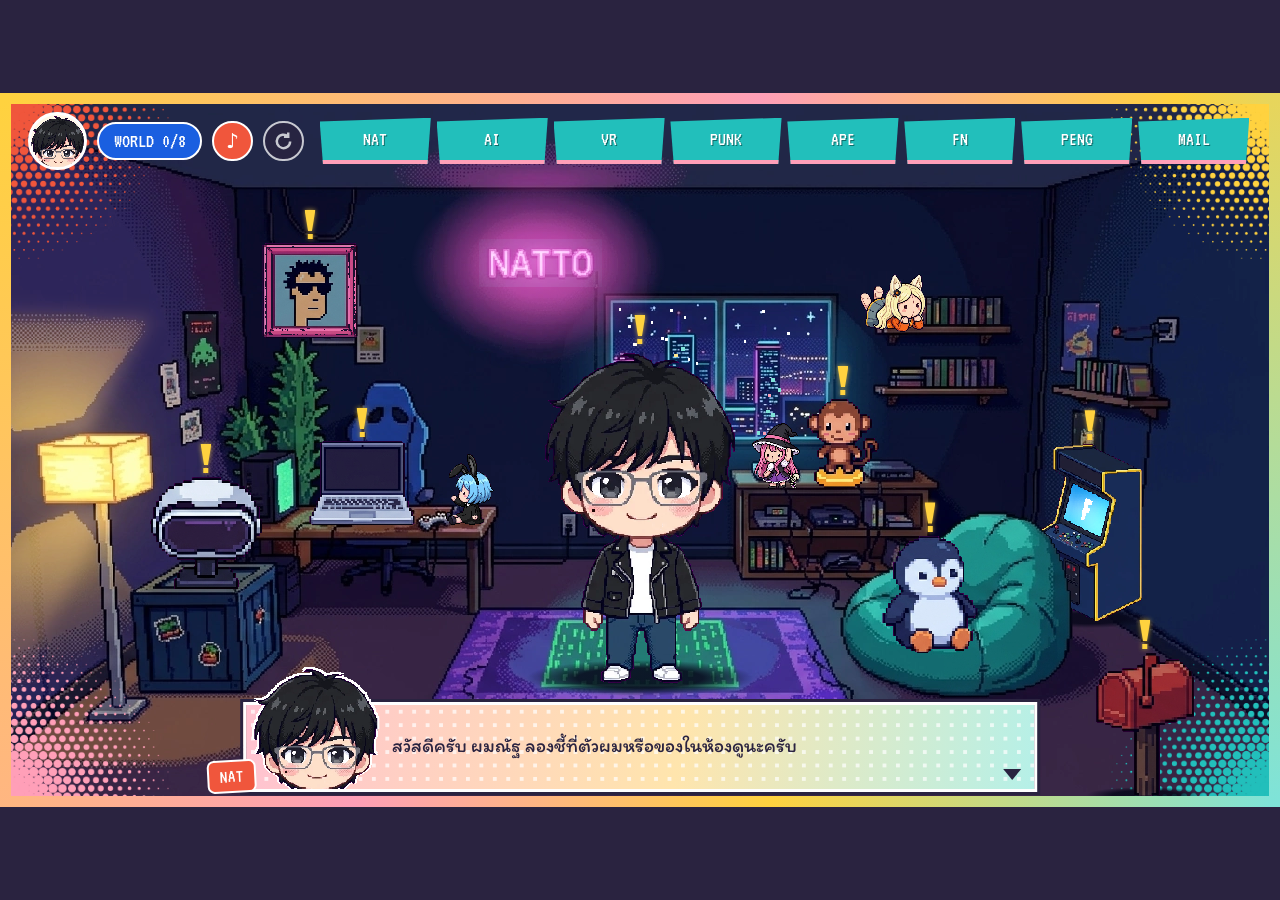
==== commit d8dbaf4f: "Add the Last Call Unity game to the site, Resume and CV The Unity world now leads with three safe-fo" ====
--- a/index.html
+++ b/index.html
@@ -419,10 +419,10 @@
    tag:"World 06 · AI Film & Social · 2026",title:"Directed with AI",lede:"ใช้ประสบการณ์ด้านภาพและการกำกับจากงาน 3D มาทำซีรีส์ AI ของตัวเอง \"ท่านเทพโรตี\" (ไทย-อังกฤษ) วางกล้องด้วย previz ก่อนเจนทุกช็อต ล่าสุดเป็นภาคใหม่สไตล์ paper cut รวมถึงเว็บไซต์องค์กร โฆษณา และคลิปโซเชียล",
    chips:["Google Flow","Seedance (Higgsfield)","ElevenLabs","Blender previz","After Effects","Claude + MCP"],
    items:[["ท่านเทพโรตี EP2 · Paper Cut","ai-roti-paper.jpg","ai-roti-paper.mp4"],["ท่านเทพโรตี · AI Series","ai-roti-v.jpg","ai-roti.mp4"],["Brooker Group Website · Web","ai-brookerweb.jpg",null,"https://www.brookergroup.com/th"],["Clone Squad · Trendy","ai-clone.jpg","ai-clone.mp4"],["Brooker Kinetic · Brand","ai-kinetic.jpg"],["Brook UFO · Trendy","ai-ufo.jpg"],["Tech EP01 · Explainer","ai-tech.jpg"]]},
-  {id:"unity",nav:"VR",art:"vr",x:206,y:496,w:112,cls:"edge-l",label:"UNITY + VRCHAT",sub:"Shader และ VRChat",line:"ยุค Unity: เล่น shader, particle และพาตัวเองเข้า VRChat",
-   tag:"World 01 · Game Engine",title:"Unity & VRChat",lede:"ทดลองทำ shader ทั้งโลก, particle ใบไม้ และการทำ avatar กับฉากสำหรับ VRChat",
-   chips:["Global Shader","Leaf Particles","Gameplay","VRChat"],
-   items:[["Avatar ใน VRChat","unity-vrchat.jpg"],["Global Shader","unity-globe.jpg"],["Particle ใบไม้","unity-forest.jpg"]]},
+  {id:"unity",nav:"VR",art:"vr",x:206,y:496,w:112,cls:"edge-l",label:"UNITY + VRCHAT",sub:"เกม LAST CALL, Shader และ VRChat",line:"ตอนนี้ผมกำลังทำเกมของตัวเอง LAST CALL ด้วย Unity 6",
+   tag:"World 01 · Game Engine",title:"Unity & VRChat",lede:"ล่าสุดกำลังทำเกม visual novel 2D ของตัวเอง \"LAST CALL\" ด้วย Unity 6 มีมินิเกม XO และเป่ายิ้งฉุบ ระบบเซฟและย้อนบท ภาพตัวละครจาก AI และเสียงพากย์ ElevenLabs ก่อนหน้านั้นทดลองทำ shader ทั้งโลก, particle ใบไม้ และ avatar กับฉากสำหรับ VRChat",
+   chips:["Unity 6","Visual Novel","Minigames","Global Shader","VRChat"],
+   items:[["LAST CALL · เกม Unity 6","unity-lastcall.jpg"],["มินิเกม XO · LAST CALL","unity-lastcall-xo.jpg"],["ตัวเลือกบทพูด · LAST CALL","unity-lastcall-bar.jpg"],["Avatar ใน VRChat","unity-vrchat.jpg"],["Global Shader","unity-globe.jpg"],["Particle ใบไม้","unity-forest.jpg"]]},
   {id:"punk",nav:"PUNK",art:"punk",x:310,y:245,w:95,label:"CRYPTOPUNK",sub:"Unreal Engine 5",line:"จากพิกเซล 24×24 สู่ตัวละคร 3D ใน Unreal Engine 5",
    tag:"World 02 · Unreal Engine 5",title:"CryptoPunk in UE5",lede:"พา CryptoPunk จากภาพพิกเซล 24×24 มาเป็นตัวละคร 3D ในโลก Unreal Engine 5 พร้อมงานป้ายบิลบอร์ด 3D",
    items:[["CryptoPunk Vdo","punk-desk.jpg"],["CryptoPunk","punk-city.jpg"],["BrookMan","punk-world.jpg"],["3D Billboard","billboard.jpg"]]},
@@ -595,7 +595,7 @@
 document.querySelector('.stage').addEventListener('click',e=>{ if(!e.target.closest('.thing,.hot,.ask')) close(); });
 
 /* every picture fills its frame; SPOT keeps the subject in view */
-const SPOT={'punk-city.jpg':'50% 45%','about-outfit.jpg':'50% 28%','about-body.jpg':'50% 28%','about-id.jpg':'50% 30%','about-face.jpg':'50% 32%','about-wire.jpg':'50% 35%','unity-globe.jpg':'50% 45%','unity-forest.jpg':'50% 50%','ai-tech.jpg':'50% 40%','peng-logo.jpg':'50% 50%','peng-ski.jpg':'50% 35%','peng-crown.jpg':'50% 38%','peng-scroll.jpg':'50% 24%','natto-anime.webp':'50% 42%','natto-3d.webp':'50% 46%','peng-crew.jpg':'50% 10%','peng-contract.jpg':'50% 52%','peng-guardian.jpg':'50% 33%','fn-proxie2.jpg':'50% 22%','fn-bullbear.jpg':'72% 50%','fn-broom.jpg':'72% 50%','unity-vrchat.jpg':'50% 18%','unity-leaves.jpg':'42% 45%','unity-shader.jpg':'52% 45%','punk-world.jpg':'38% 50%','punk-desk.jpg':'25% 40%','ai-clone.jpg':'50% 34%','ai-driving.jpg':'50% 72%','ai-ep01.jpg':'50% 30%','ai-roti-v.jpg':'50% 45%','ai-roti-paper.jpg':'50% 52%','ai-kinetic.jpg':'50% 32%','ai-ufo.jpg':'50% 22%','about-sculpt.jpg':'40% 50%','ape-point.jpg':'50% 30%','ape-tram.jpg':'70% 45%','ape-paper.jpg':'60% 20%','ape-bag.jpg':'50% 40%'};
+const SPOT={'punk-city.jpg':'50% 45%','about-outfit.jpg':'50% 28%','about-body.jpg':'50% 28%','about-id.jpg':'50% 30%','about-face.jpg':'50% 32%','about-wire.jpg':'50% 35%','unity-globe.jpg':'50% 45%','unity-forest.jpg':'50% 50%','ai-tech.jpg':'50% 40%','peng-logo.jpg':'50% 50%','peng-ski.jpg':'50% 35%','peng-crown.jpg':'50% 38%','peng-scroll.jpg':'50% 24%','natto-anime.webp':'50% 42%','natto-3d.webp':'50% 46%','peng-crew.jpg':'50% 10%','peng-contract.jpg':'50% 52%','peng-guardian.jpg':'50% 33%','fn-proxie2.jpg':'50% 22%','fn-bullbear.jpg':'72% 50%','fn-broom.jpg':'72% 50%','unity-vrchat.jpg':'50% 18%','unity-leaves.jpg':'42% 45%','unity-shader.jpg':'52% 45%','punk-world.jpg':'38% 50%','punk-desk.jpg':'25% 40%','ai-clone.jpg':'50% 34%','ai-driving.jpg':'50% 72%','ai-ep01.jpg':'50% 30%','ai-roti-v.jpg':'50% 45%','ai-roti-paper.jpg':'50% 52%','unity-lastcall.jpg':'78% 30%','unity-lastcall-xo.jpg':'50% 35%','unity-lastcall-bar.jpg':'62% 40%','ai-kinetic.jpg':'50% 32%','ai-ufo.jpg':'50% 22%','about-sculpt.jpg':'40% 50%','ape-point.jpg':'50% 30%','ape-tram.jpg':'70% 45%','ape-paper.jpg':'60% 20%','ape-bag.jpg':'50% 40%'};
 const tile=(it,i)=>`<button class="work" data-i="${i}" aria-label="ดู ${it[0]}"><img src="${A(it[1])}" alt="" style="object-position:${SPOT[it[1]]||'50% 50%'}">${it[2]&&!calm?`<video class="lp" src="${A('v/t-'+it[2])}" muted loop playsinline autoplay preload="metadata" style="object-position:${SPOT[it[1]]||'50% 50%'}"></video>`:''}${it[3]?'<i>WEB</i>':it[2]?'<i>PLAY</i>':''}<span>${it[0].split(' · ')[0]}</span></button>`;
 
 /* ---------- work panels: paged, nothing scrolls ---------- */
